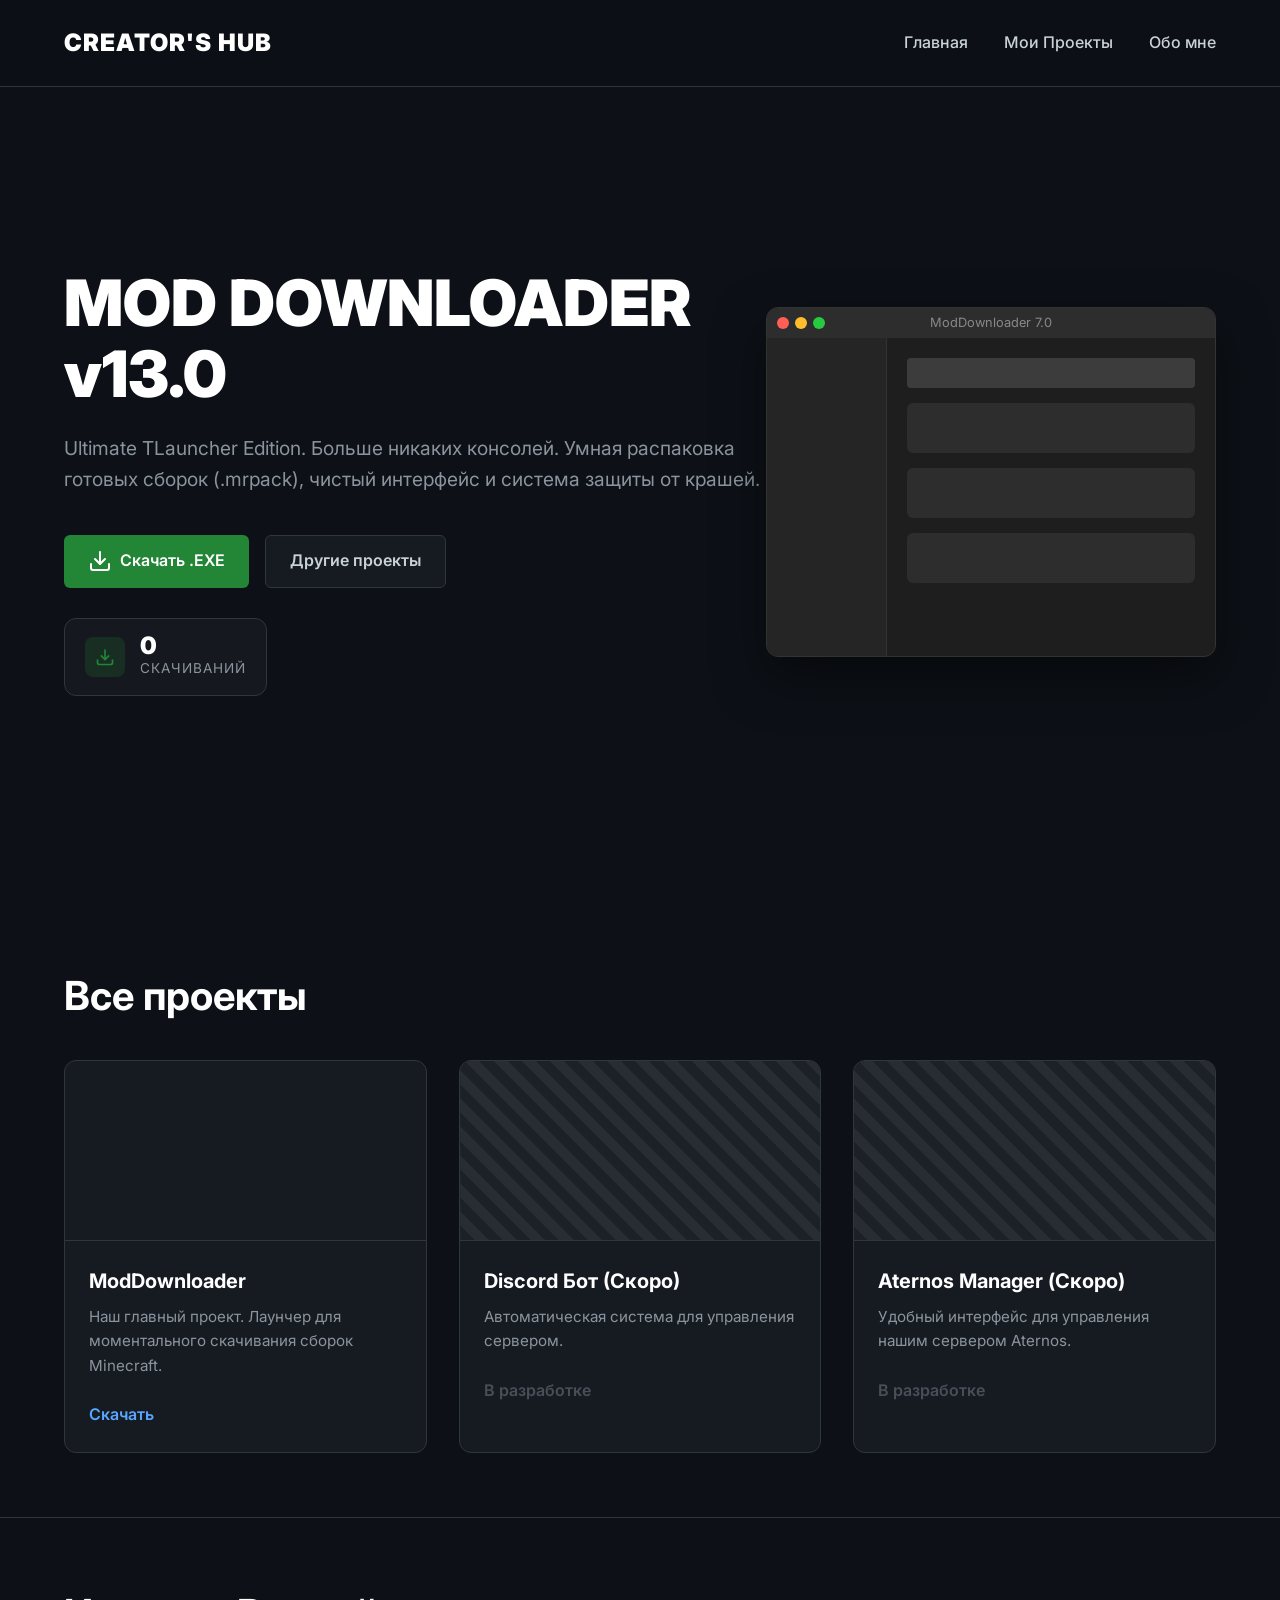
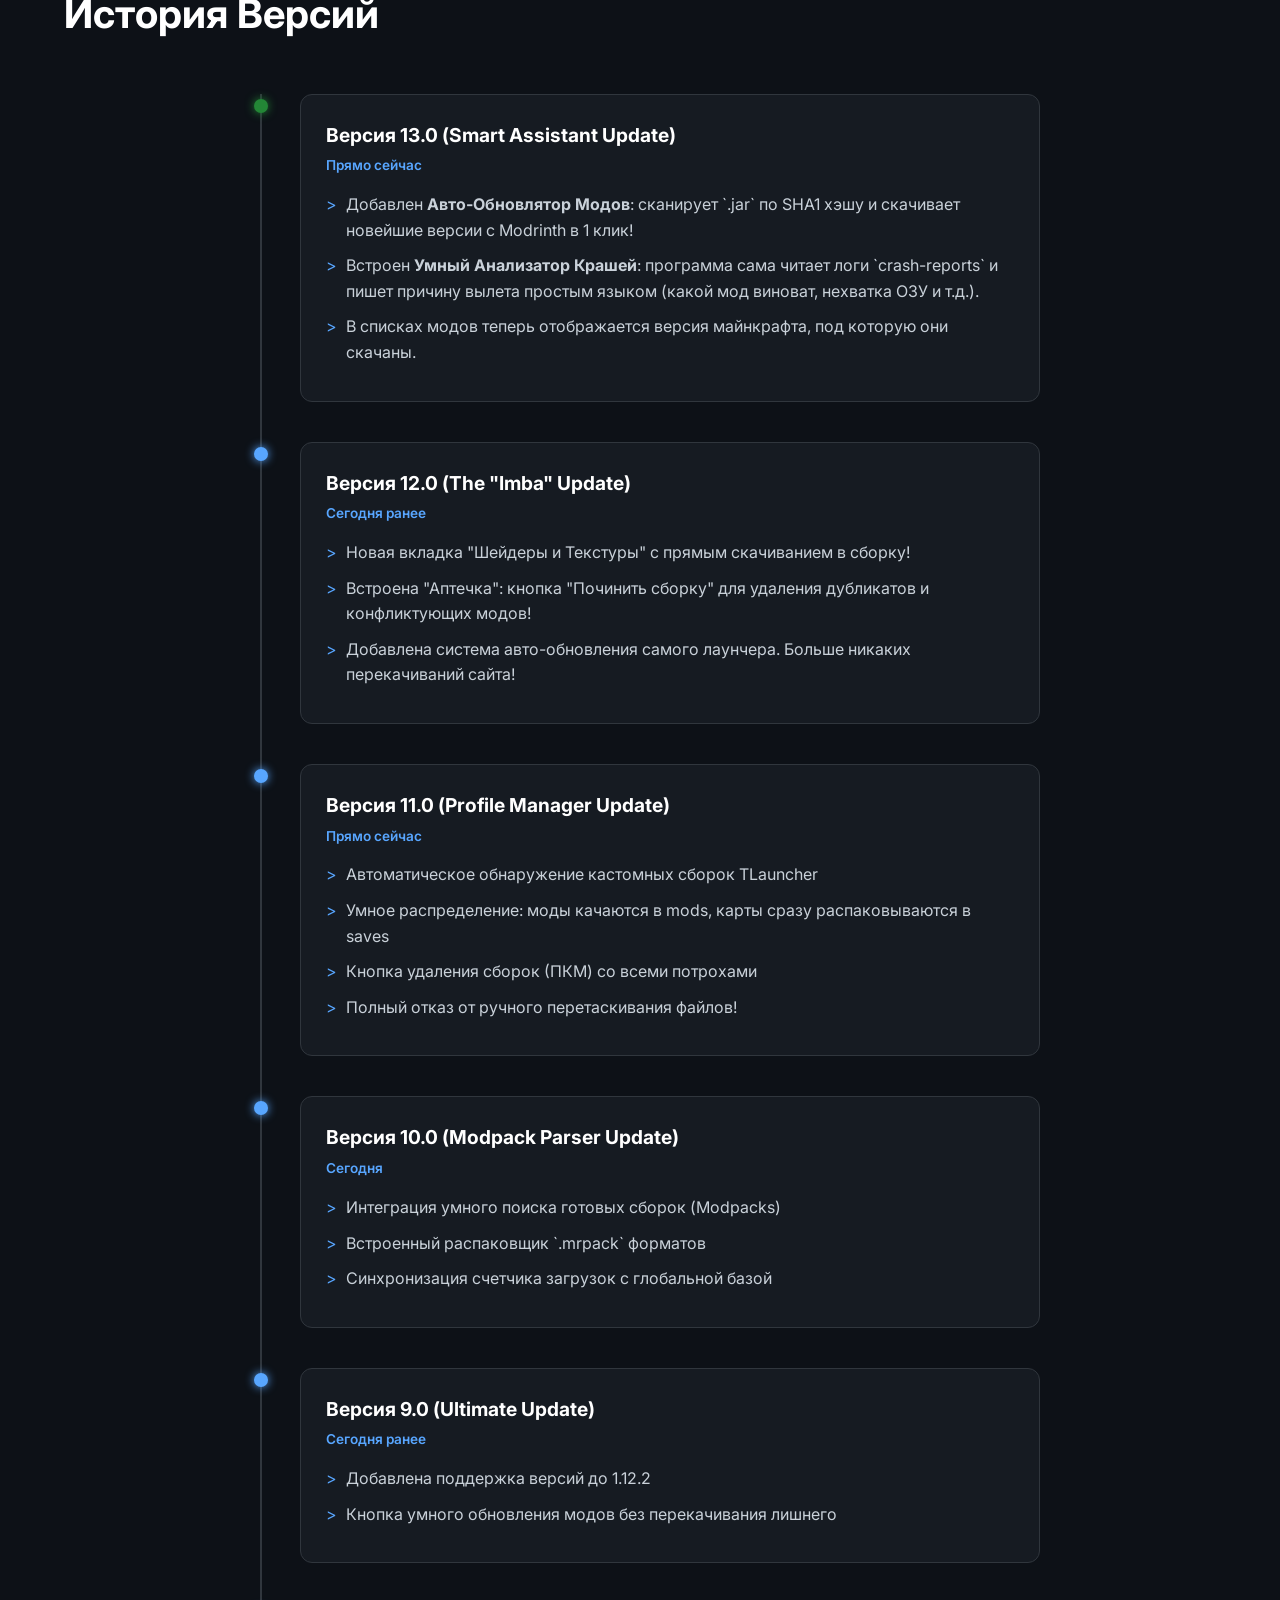
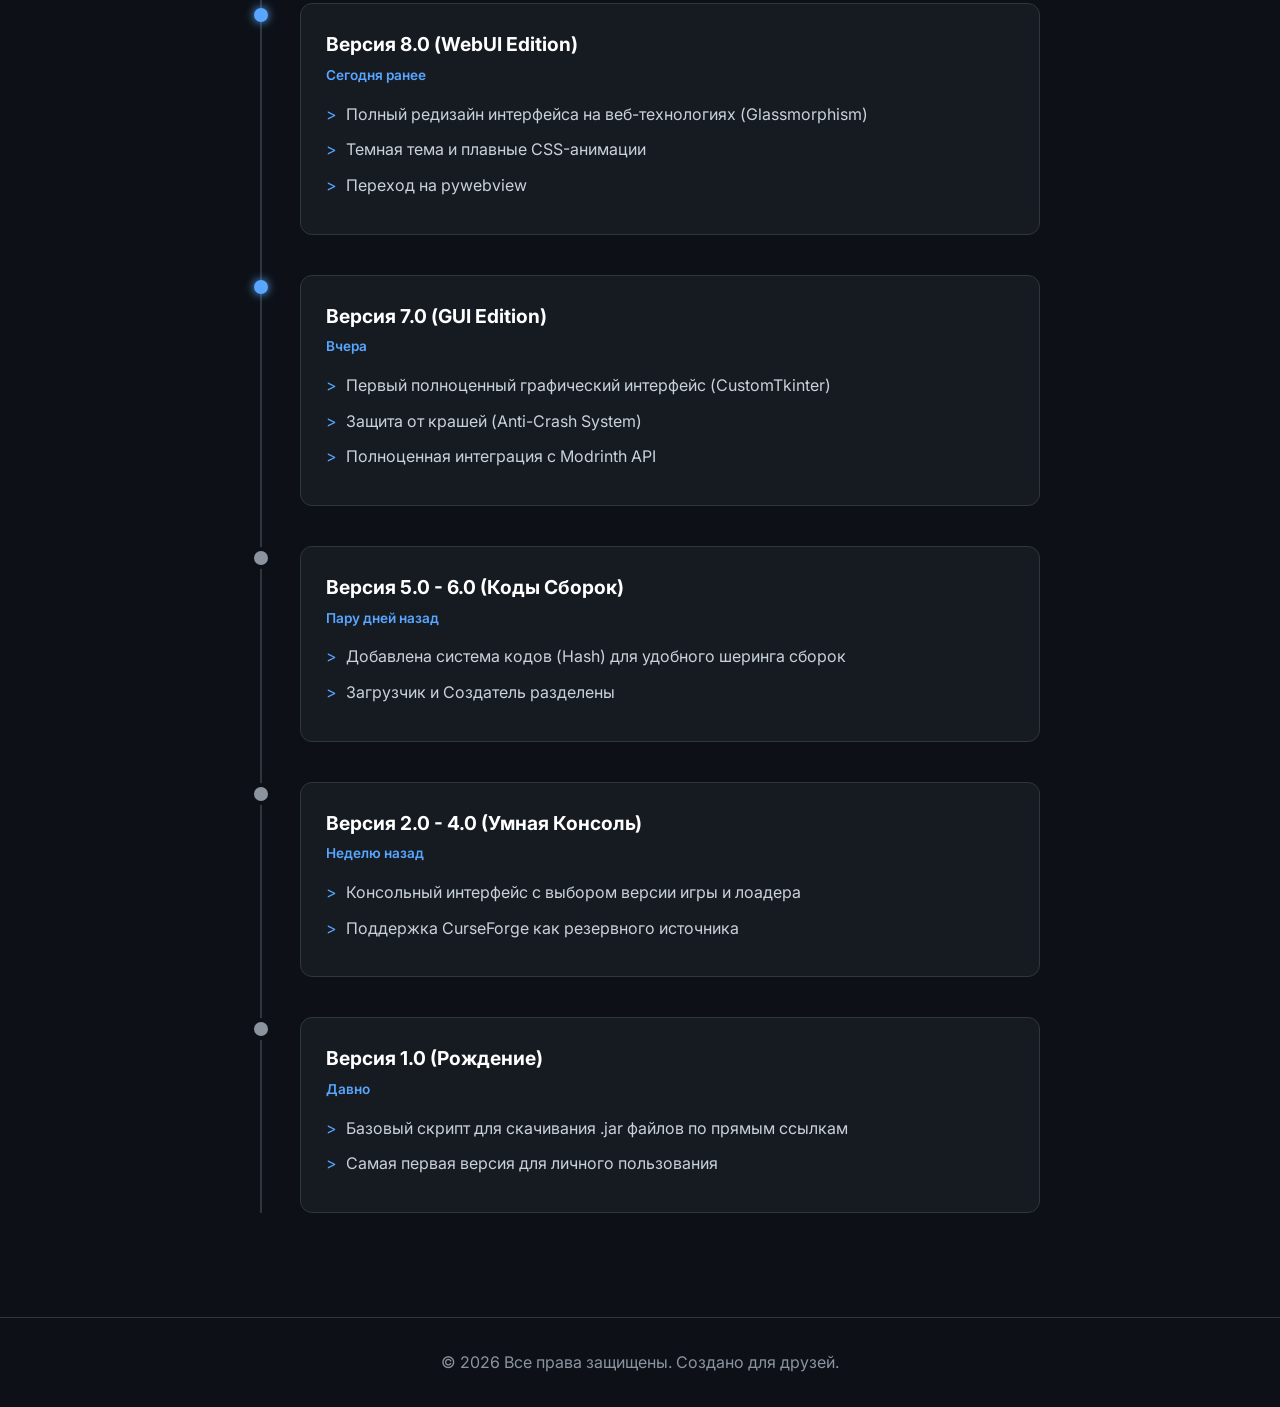
==== index.html @ ec485d28 "Update ModDownloader to v13.0 (Smart Assistant Update)" ====
<!DOCTYPE html>
<html lang="ru">
<head>
    <meta charset="UTF-8">
    <meta name="viewport" content="width=device-width, initial-scale=1.0">
    <title>Мои Проекты | Портфолио</title>
    <link rel="stylesheet" href="style.css">
    <link href="https://fonts.googleapis.com/css2?family=Inter:wght@400;700;900&display=swap" rel="stylesheet">
</head>
<body>
    <div class="background-animation"></div>
    
    <header>
        <div class="logo">CREATOR'S HUB</div>
        <nav>
            <a href="#home">Главная</a>
            <a href="#projects">Мои Проекты</a>
            <a href="#about">Обо мне</a>
        </nav>
    </header>

    <main>
        <section id="home" class="hero">
            <div class="hero-text">
                <h1>MOD DOWNLOADER <span class="version">v13.0</span></h1>
                <p class="subtitle">Ultimate TLauncher Edition. Больше никаких консолей. Умная распаковка готовых сборок (.mrpack), чистый интерфейс и система защиты от крашей.</p>
                
                <div class="hero-actions">
                    <a href="#" class="btn-primary" id="download-btn">
                        <svg width="24" height="24" viewBox="0 0 24 24" fill="none" stroke="currentColor" stroke-width="2" stroke-linecap="round" stroke-linejoin="round"><path d="M21 15v4a2 2 0 0 1-2 2H5a2 2 0 0 1-2-2v-4"></path><polyline points="7 10 12 15 17 10"></polyline><line x1="12" y1="15" x2="12" y2="3"></line></svg>
                        Скачать .EXE
                    </a>
                    <a href="#projects" class="btn-secondary">Другие проекты</a>
                </div>
                
                <div class="download-stats">
                    <div class="stat-icon">
                        <svg width="20" height="20" viewBox="0 0 24 24" fill="none" stroke="currentColor" stroke-width="2"><path d="M21 15v4a2 2 0 0 1-2 2H5a2 2 0 0 1-2-2v-4"></path><polyline points="7 10 12 15 17 10"></polyline><line x1="12" y1="15" x2="12" y2="3"></line></svg>
                    </div>
                    <div class="stat-info">
                        <span class="stat-number" id="dl-counter">0</span>
                        <span class="stat-label">скачиваний</span>
                    </div>
                </div>
            </div>
            <div class="hero-image">
                <div class="app-mockup">
                    <div class="app-header">
                        <span class="dot red"></span>
                        <span class="dot yellow"></span>
                        <span class="dot green"></span>
                        <div class="app-title">ModDownloader 7.0</div>
                    </div>
                    <div class="app-body">
                        <div class="sidebar"></div>
                        <div class="content">
                            <div class="search-bar-mock"></div>
                            <div class="card-mock"></div>
                            <div class="card-mock"></div>
                            <div class="card-mock"></div>
                        </div>
                    </div>
                </div>
            </div>
        </section>

        <section id="projects" class="projects-section">
            <h2>Все проекты</h2>
            <div class="projects-grid">
                
                <div class="project-card">
                    <div class="project-img bg-minecraft"></div>
                    <div class="project-info">
                        <h3>ModDownloader</h3>
                        <p>Наш главный проект. Лаунчер для моментального скачивания сборок Minecraft.</p>
                        <a href="ModDownloader.exe" download class="card-link">Скачать</a>
                    </div>
                </div>

                <div class="project-card">
                    <div class="project-img bg-coming-soon"></div>
                    <div class="project-info">
                        <h3>Discord Бот (Скоро)</h3>
                        <p>Автоматическая система для управления сервером.</p>
                        <a href="#" class="card-link disabled">В разработке</a>
                    </div>
                </div>

                <div class="project-card">
                    <div class="project-img bg-coming-soon"></div>
                    <div class="project-info">
                        <h3>Aternos Manager (Скоро)</h3>
                        <p>Удобный интерфейс для управления нашим сервером Aternos.</p>
                        <a href="#" class="card-link disabled">В разработке</a>
                    </div>
                </div>

            </div>
        </section>
        <section id="changelog" class="changelog-section">
            <h2>История Версий</h2>
            <div class="timeline">
                <div class="timeline-item">
                    <div class="timeline-dot success"></div>
                    <div class="timeline-content">
                        <h3>Версия 13.0 (Smart Assistant Update)</h3>
                        <span class="date">Прямо сейчас</span>
                        <ul>
                            <li>Добавлен <strong>Авто-Обновлятор Модов</strong>: сканирует `.jar` по SHA1 хэшу и скачивает новейшие версии с Modrinth в 1 клик!</li>
                            <li>Встроен <strong>Умный Анализатор Крашей</strong>: программа сама читает логи `crash-reports` и пишет причину вылета простым языком (какой мод виноват, нехватка ОЗУ и т.д.).</li>
                            <li>В списках модов теперь отображается версия майнкрафта, под которую они скачаны.</li>
                        </ul>
                    </div>
                </div>
                <div class="timeline-item">
                    <div class="timeline-dot primary"></div>
                    <div class="timeline-content">
                        <h3>Версия 12.0 (The "Imba" Update)</h3>
                        <span class="date">Сегодня ранее</span>
                        <ul>
                            <li>Новая вкладка "Шейдеры и Текстуры" с прямым скачиванием в сборку!</li>
                            <li>Встроена "Аптечка": кнопка "Починить сборку" для удаления дубликатов и конфликтующих модов!</li>
                            <li>Добавлена система авто-обновления самого лаунчера. Больше никаких перекачиваний сайта!</li>
                        </ul>
                    </div>
                </div>
                <div class="timeline-item">
                    <div class="timeline-dot primary"></div>
                    <div class="timeline-content">
                        <h3>Версия 11.0 (Profile Manager Update)</h3>
                        <span class="date">Прямо сейчас</span>
                        <ul>
                            <li>Автоматическое обнаружение кастомных сборок TLauncher</li>
                            <li>Умное распределение: моды качаются в mods, карты сразу распаковываются в saves</li>
                            <li>Кнопка удаления сборок (ПКМ) со всеми потрохами</li>
                            <li>Полный отказ от ручного перетаскивания файлов!</li>
                        </ul>
                    </div>
                </div>
                <div class="timeline-item">
                    <div class="timeline-dot primary"></div>
                    <div class="timeline-content">
                        <h3>Версия 10.0 (Modpack Parser Update)</h3>
                        <span class="date">Сегодня</span>
                        <ul>
                            <li>Интеграция умного поиска готовых сборок (Modpacks)</li>
                            <li>Встроенный распаковщик `.mrpack` форматов</li>
                            <li>Синхронизация счетчика загрузок с глобальной базой</li>
                        </ul>
                    </div>
                </div>
                <div class="timeline-item">
                    <div class="timeline-dot primary"></div>
                    <div class="timeline-content">
                        <h3>Версия 9.0 (Ultimate Update)</h3>
                        <span class="date">Сегодня ранее</span>
                        <ul>
                            <li>Добавлена поддержка версий до 1.12.2</li>
                            <li>Кнопка умного обновления модов без перекачивания лишнего</li>
                        </ul>
                    </div>
                </div>
                <div class="timeline-item">
                    <div class="timeline-dot primary"></div>
                    <div class="timeline-content">
                        <h3>Версия 8.0 (WebUI Edition)</h3>
                        <span class="date">Сегодня ранее</span>
                        <ul>
                            <li>Полный редизайн интерфейса на веб-технологиях (Glassmorphism)</li>
                            <li>Темная тема и плавные CSS-анимации</li>
                            <li>Переход на pywebview</li>
                        </ul>
                    </div>
                </div>
                <div class="timeline-item">
                    <div class="timeline-dot primary"></div>
                    <div class="timeline-content">
                        <h3>Версия 7.0 (GUI Edition)</h3>
                        <span class="date">Вчера</span>
                        <ul>
                            <li>Первый полноценный графический интерфейс (CustomTkinter)</li>
                            <li>Защита от крашей (Anti-Crash System)</li>
                            <li>Полноценная интеграция с Modrinth API</li>
                        </ul>
                    </div>
                </div>
                <div class="timeline-item">
                    <div class="timeline-dot gray"></div>
                    <div class="timeline-content">
                        <h3>Версия 5.0 - 6.0 (Коды Сборок)</h3>
                        <span class="date">Пару дней назад</span>
                        <ul>
                            <li>Добавлена система кодов (Hash) для удобного шеринга сборок</li>
                            <li>Загрузчик и Создатель разделены</li>
                        </ul>
                    </div>
                </div>
                <div class="timeline-item">
                    <div class="timeline-dot gray"></div>
                    <div class="timeline-content">
                        <h3>Версия 2.0 - 4.0 (Умная Консоль)</h3>
                        <span class="date">Неделю назад</span>
                        <ul>
                            <li>Консольный интерфейс с выбором версии игры и лоадера</li>
                            <li>Поддержка CurseForge как резервного источника</li>
                        </ul>
                    </div>
                </div>
                <div class="timeline-item">
                    <div class="timeline-dot gray"></div>
                    <div class="timeline-content">
                        <h3>Версия 1.0 (Рождение)</h3>
                        <span class="date">Давно</span>
                        <ul>
                            <li>Базовый скрипт для скачивания .jar файлов по прямым ссылкам</li>
                            <li>Самая первая версия для личного пользования</li>
                        </ul>
                    </div>
                </div>
            </div>
        </section>
    </main>

    <footer>
        <p>© 2026 Все права защищены. Создано для друзей.</p>
    </footer>

    <script src="script.js"></script>
</body>
</html>
---- style.css ----
:root {
    --bg-color: #0d1117;
    --text-color: #c9d1d9;
    --accent-color: #58a6ff;
    --accent-hover: #79c0ff;
    --card-bg: #161b22;
    --border-color: #30363d;
    --success: #238636;
    --success-hover: #2ea043;
}

* {
    margin: 0;
    padding: 0;
    box-sizing: border-box;
}

body {
    font-family: 'Inter', sans-serif;
    background-color: var(--bg-color);
    color: var(--text-color);
    line-height: 1.6;
    overflow-x: hidden;
}

header {
    display: flex;
    justify-content: space-between;
    align-items: center;
    padding: 1.5rem 5%;
    background: rgba(13, 17, 23, 0.8);
    backdrop-filter: blur(10px);
    position: fixed;
    width: 100%;
    z-index: 1000;
    border-bottom: 1px solid var(--border-color);
}

.logo {
    font-weight: 900;
    font-size: 1.5rem;
    color: white;
    letter-spacing: 1px;
}

nav a {
    color: var(--text-color);
    text-decoration: none;
    margin-left: 2rem;
    font-weight: 500;
    transition: color 0.2s;
}

nav a:hover {
    color: var(--accent-color);
}

.hero {
    display: flex;
    align-items: center;
    justify-content: space-between;
    min-height: 100vh;
    padding: 6rem 5% 2rem;
}

.hero-content {
    flex: 1;
    max-width: 600px;
}

h1 {
    font-size: 4rem;
    font-weight: 900;
    color: white;
    line-height: 1.1;
    margin-bottom: 1.5rem;
}

.highlight {
    color: var(--success);
}

.subtitle {
    font-size: 1.2rem;
    color: #8b949e;
    margin-bottom: 2.5rem;
}

.hero-actions {
    display: flex;
    gap: 1rem;
}

.btn-primary {
    display: flex;
    align-items: center;
    gap: 0.5rem;
    background-color: var(--success);
    color: white;
    padding: 0.8rem 1.5rem;
    border-radius: 6px;
    text-decoration: none;
    font-weight: 600;
    transition: background 0.2s, transform 0.2s;
}

.btn-primary:hover {
    background-color: var(--success-hover);
    transform: translateY(-2px);
}

.btn-secondary {
    display: inline-block;
    background-color: var(--card-bg);
    color: var(--text-color);
    padding: 0.8rem 1.5rem;
    border-radius: 6px;
    text-decoration: none;
    font-weight: 600;
    border: 1px solid var(--border-color);
    transition: background 0.2s, border-color 0.2s;
}

.btn-secondary:hover {
    background-color: #1f2428;
    border-color: #8b949e;
}

/* App Mockup UI */
.hero-image {
    flex: 1;
    display: flex;
    justify-content: flex-end;
}

.app-mockup {
    width: 450px;
    height: 350px;
    background-color: #1e1e1e;
    border-radius: 12px;
    box-shadow: 0 20px 50px rgba(0,0,0,0.5);
    border: 1px solid #333;
    overflow: hidden;
    display: flex;
    flex-direction: column;
    animation: float 6s ease-in-out infinite;
}

@keyframes float {
    0% { transform: translateY(0px); }
    50% { transform: translateY(-20px); }
    100% { transform: translateY(0px); }
}

.app-header {
    height: 30px;
    background-color: #2d2d2d;
    display: flex;
    align-items: center;
    padding: 0 10px;
    gap: 6px;
    position: relative;
}

.dot {
    width: 12px;
    height: 12px;
    border-radius: 50%;
}

.dot.red { background-color: #ff5f56; }
.dot.yellow { background-color: #ffbd2e; }
.dot.green { background-color: #27c93f; }

.app-title {
    position: absolute;
    width: 100%;
    text-align: center;
    font-size: 0.8rem;
    color: #888;
    left: 0;
    pointer-events: none;
}

.app-body {
    display: flex;
    flex: 1;
}

.sidebar {
    width: 120px;
    background-color: #252526;
    border-right: 1px solid #333;
}

.content {
    flex: 1;
    padding: 20px;
    display: flex;
    flex-direction: column;
    gap: 15px;
}

.search-bar-mock {
    height: 30px;
    background-color: #3c3c3c;
    border-radius: 4px;
}

.card-mock {
    height: 50px;
    background-color: #2d2d2d;
    border-radius: 6px;
}

/* Projects Section */
.projects-section {
    padding: 4rem 5%;
    background-color: var(--bg-color);
}

.projects-section h2 {
    font-size: 2.5rem;
    color: white;
    margin-bottom: 2rem;
}

.projects-grid {
    display: grid;
    grid-template-columns: repeat(auto-fit, minmax(300px, 1fr));
    gap: 2rem;
}

.project-card {
    background-color: var(--card-bg);
    border: 1px solid var(--border-color);
    border-radius: 12px;
    overflow: hidden;
    transition: transform 0.2s, box-shadow 0.2s;
}

.project-card:hover {
    transform: translateY(-5px);
    box-shadow: 0 10px 20px rgba(0,0,0,0.3);
}

.project-img {
    height: 180px;
    background-size: cover;
    background-position: center;
    border-bottom: 1px solid var(--border-color);
}

.bg-minecraft {
    background-image: url('https://images.unsplash.com/photo-1607513746994-51f730a44832?q=80&w=600&auto=format&fit=crop');
}

.bg-coming-soon {
    background-color: #1c2128;
    background-image: repeating-linear-gradient(45deg, transparent, transparent 10px, rgba(255,255,255,0.05) 10px, rgba(255,255,255,0.05) 20px);
}

.project-info {
    padding: 1.5rem;
}

.project-info h3 {
    color: white;
    font-size: 1.25rem;
    margin-bottom: 0.5rem;
}

.project-info p {
    color: #8b949e;
    font-size: 0.95rem;
    margin-bottom: 1.5rem;
}

.card-link {
    display: inline-block;
    color: var(--accent-color);
    text-decoration: none;
    font-weight: 600;
}

.card-link.disabled {
    color: #484f58;
    pointer-events: none;
}

footer {
    text-align: center;
    padding: 2rem;
    color: #8b949e;
    border-top: 1px solid var(--border-color);
}

/* Download Stats */
.download-stats {
    display: flex;
    align-items: center;
    gap: 15px;
    margin-top: 30px;
    background: rgba(255, 255, 255, 0.03);
    padding: 15px 20px;
    border-radius: 12px;
    border: 1px solid var(--border-color);
    display: inline-flex;
}

.stat-icon {
    background: rgba(35, 134, 54, 0.2);
    color: var(--success);
    padding: 10px;
    border-radius: 8px;
    display: flex;
}

.stat-info {
    display: flex;
    flex-direction: column;
}

.stat-number {
    font-size: 1.5rem;
    font-weight: 900;
    line-height: 1;
    color: white;
}

.stat-label {
    font-size: 0.85rem;
    color: #8b949e;
    text-transform: uppercase;
    letter-spacing: 1px;
}

/* Changelog Timeline */
.changelog-section {
    padding: 4rem 5%;
    background-color: #0d1117;
    border-top: 1px solid var(--border-color);
}

.changelog-section h2 {
    font-size: 2.5rem;
    color: white;
    margin-bottom: 3rem;
}

.timeline {
    position: relative;
    max-width: 800px;
    margin: 0 auto;
}

.timeline::before {
    content: "";
    position: absolute;
    top: 0;
    left: 20px;
    height: 100%;
    width: 2px;
    background: var(--border-color);
}

.timeline-item {
    position: relative;
    padding-left: 60px;
    margin-bottom: 40px;
}

.timeline-dot {
    position: absolute;
    left: 14px;
    top: 5px;
    width: 14px;
    height: 14px;
    border-radius: 50%;
    background: var(--border-color);
    box-shadow: 0 0 0 4px #0d1117;
}

.timeline-dot.success { background: var(--success); box-shadow: 0 0 10px var(--success); }
.timeline-dot.primary { background: var(--accent-color); box-shadow: 0 0 10px var(--accent-color); }
.timeline-dot.gray { background: #8b949e; }

.timeline-content {
    background: var(--card-bg);
    border: 1px solid var(--border-color);
    border-radius: 12px;
    padding: 25px;
}

.timeline-content h3 {
    color: white;
    margin-bottom: 5px;
    font-size: 1.2rem;
}

.date {
    display: block;
    color: var(--accent-color);
    font-size: 0.85rem;
    font-weight: 600;
    margin-bottom: 15px;
}

.timeline-content ul {
    list-style-type: none;
}

.timeline-content li {
    color: #c9d1d9;
    margin-bottom: 10px;
    position: relative;
    padding-left: 20px;
}

.timeline-content li::before {
    content: ">";
    position: absolute;
    left: 0;
    color: var(--accent-color);
}
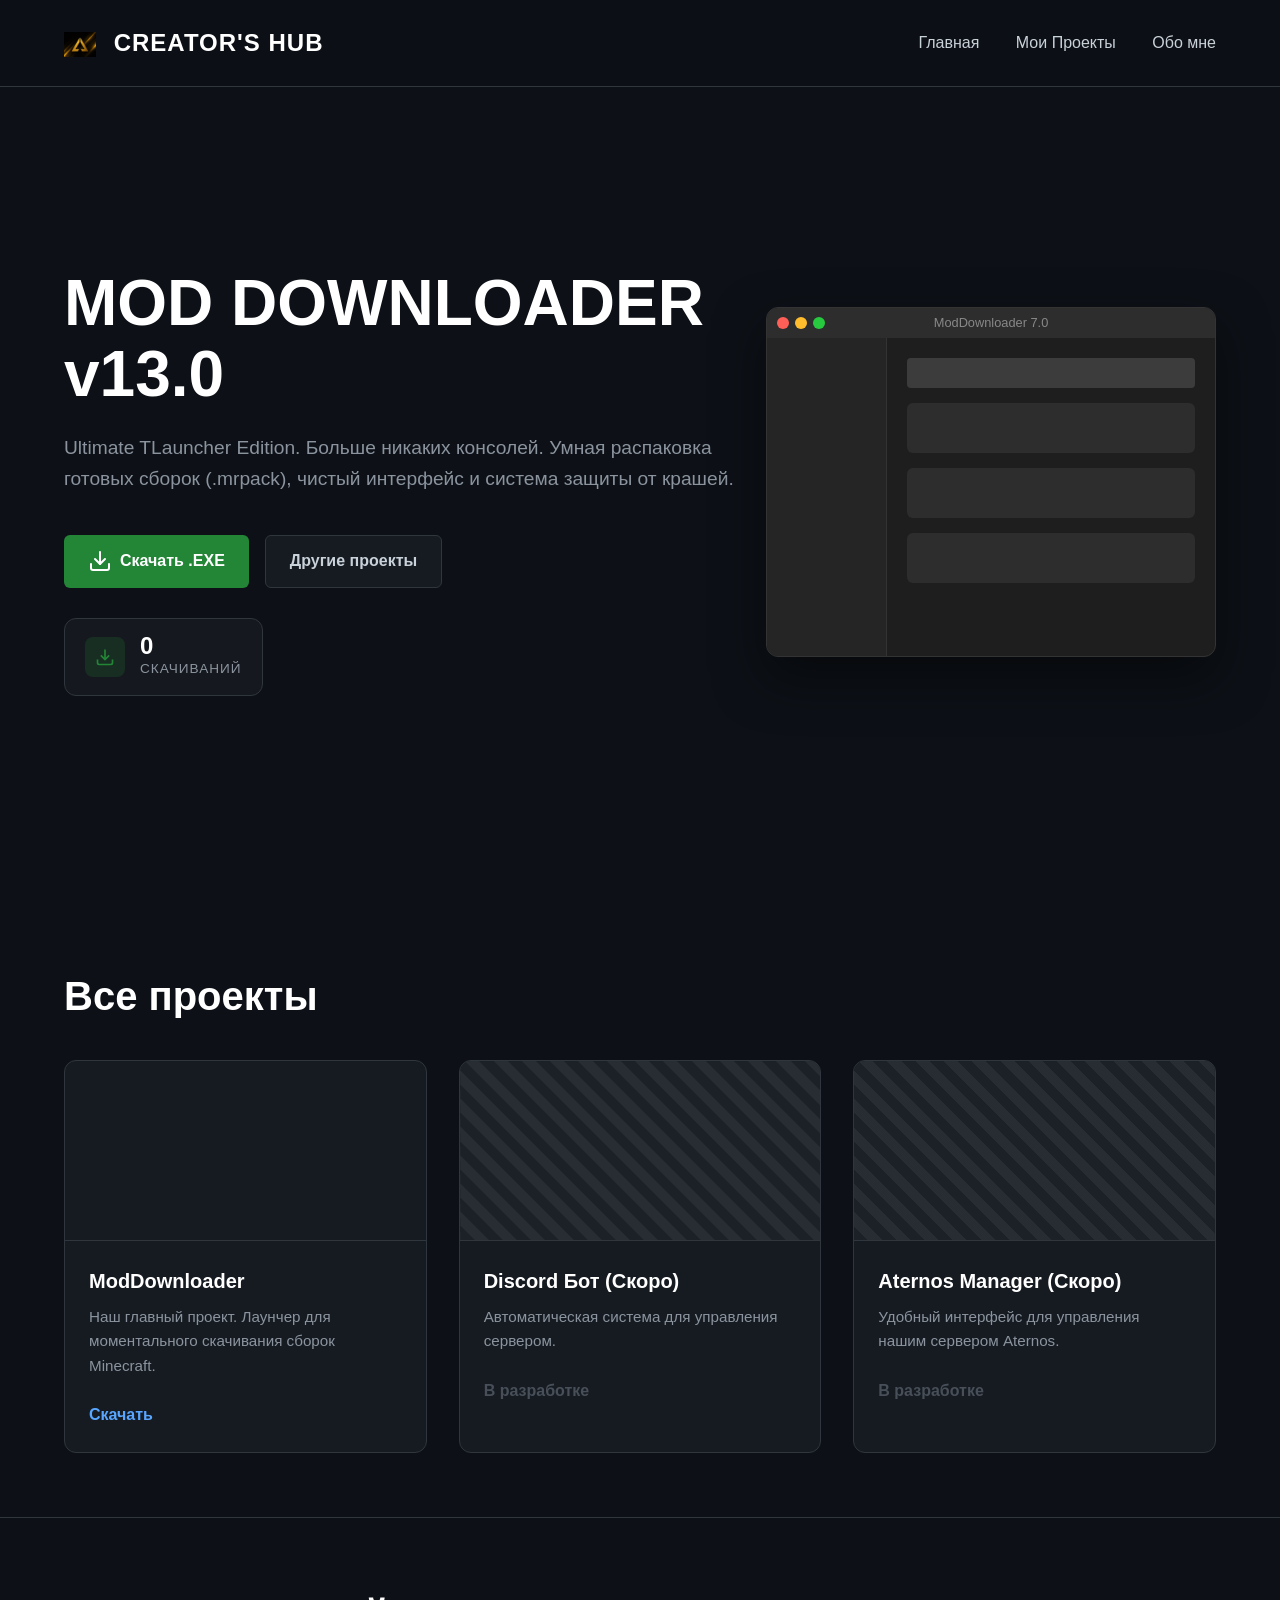
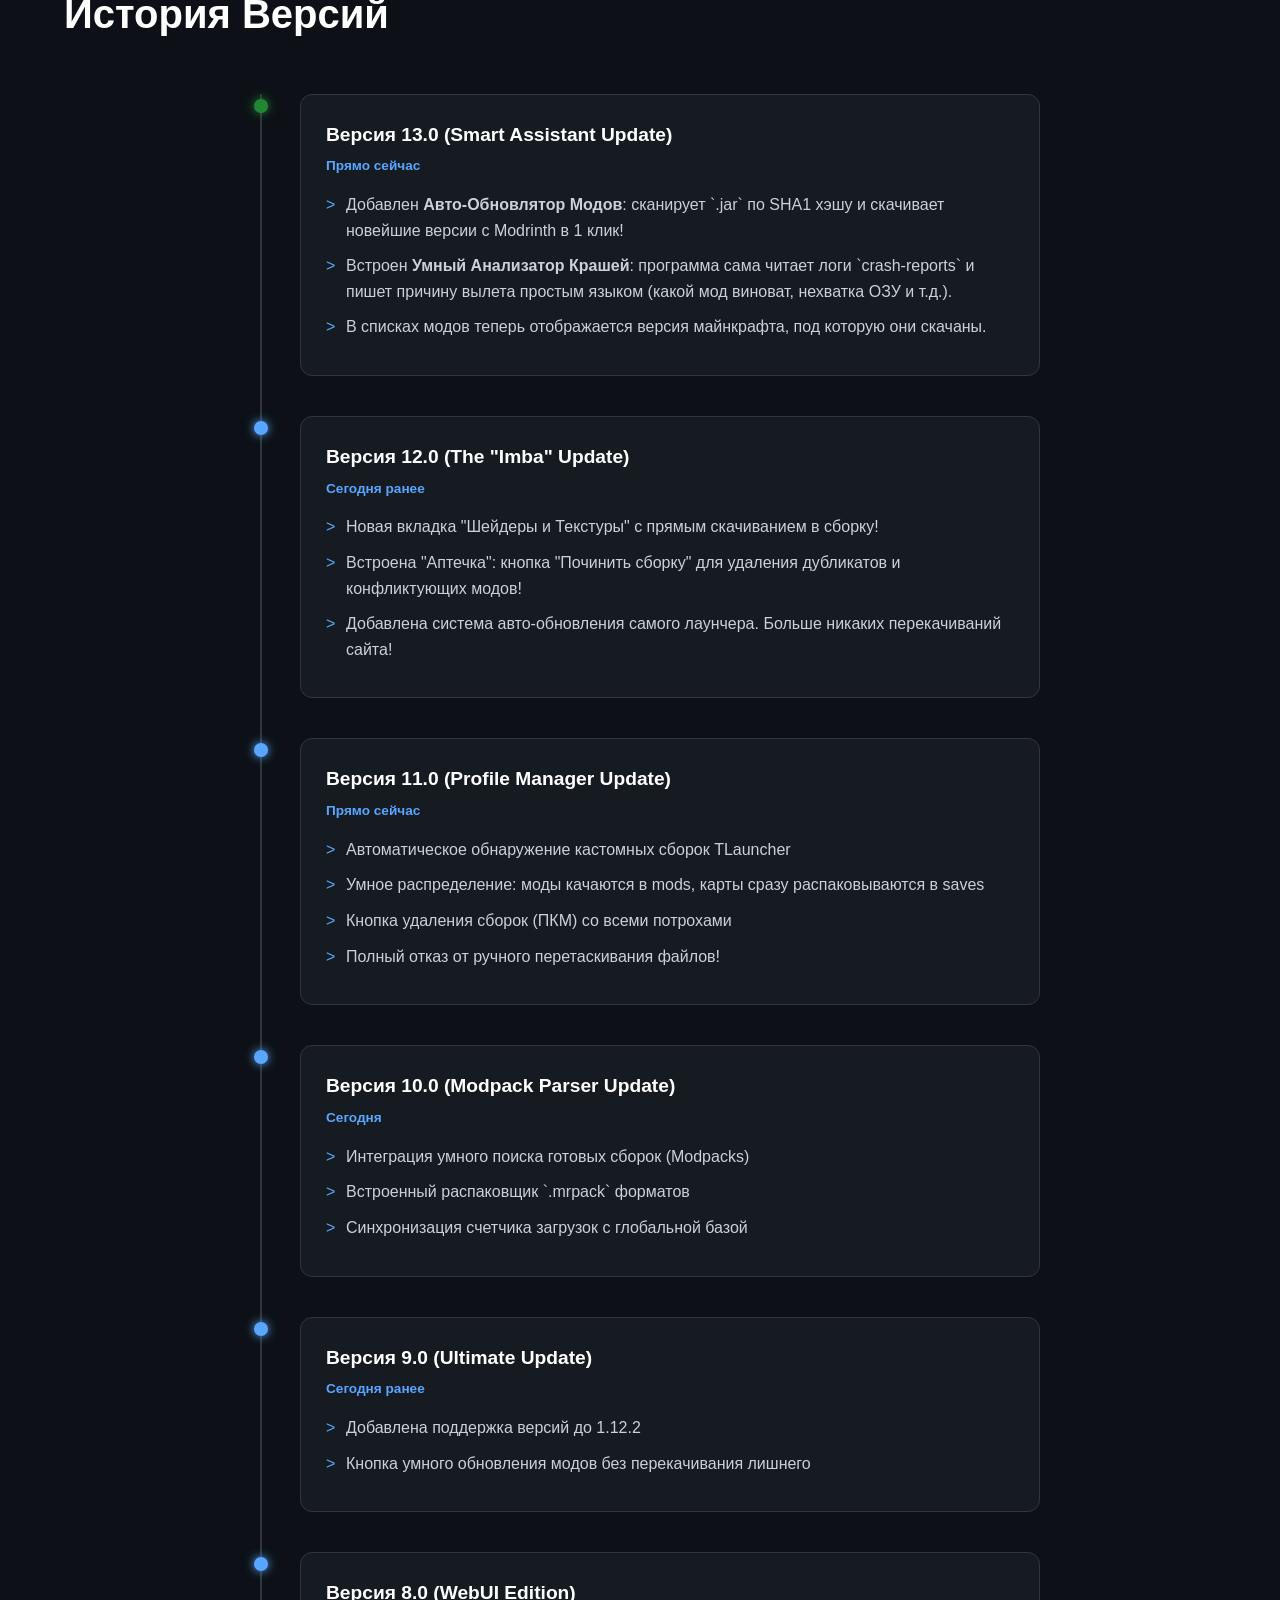
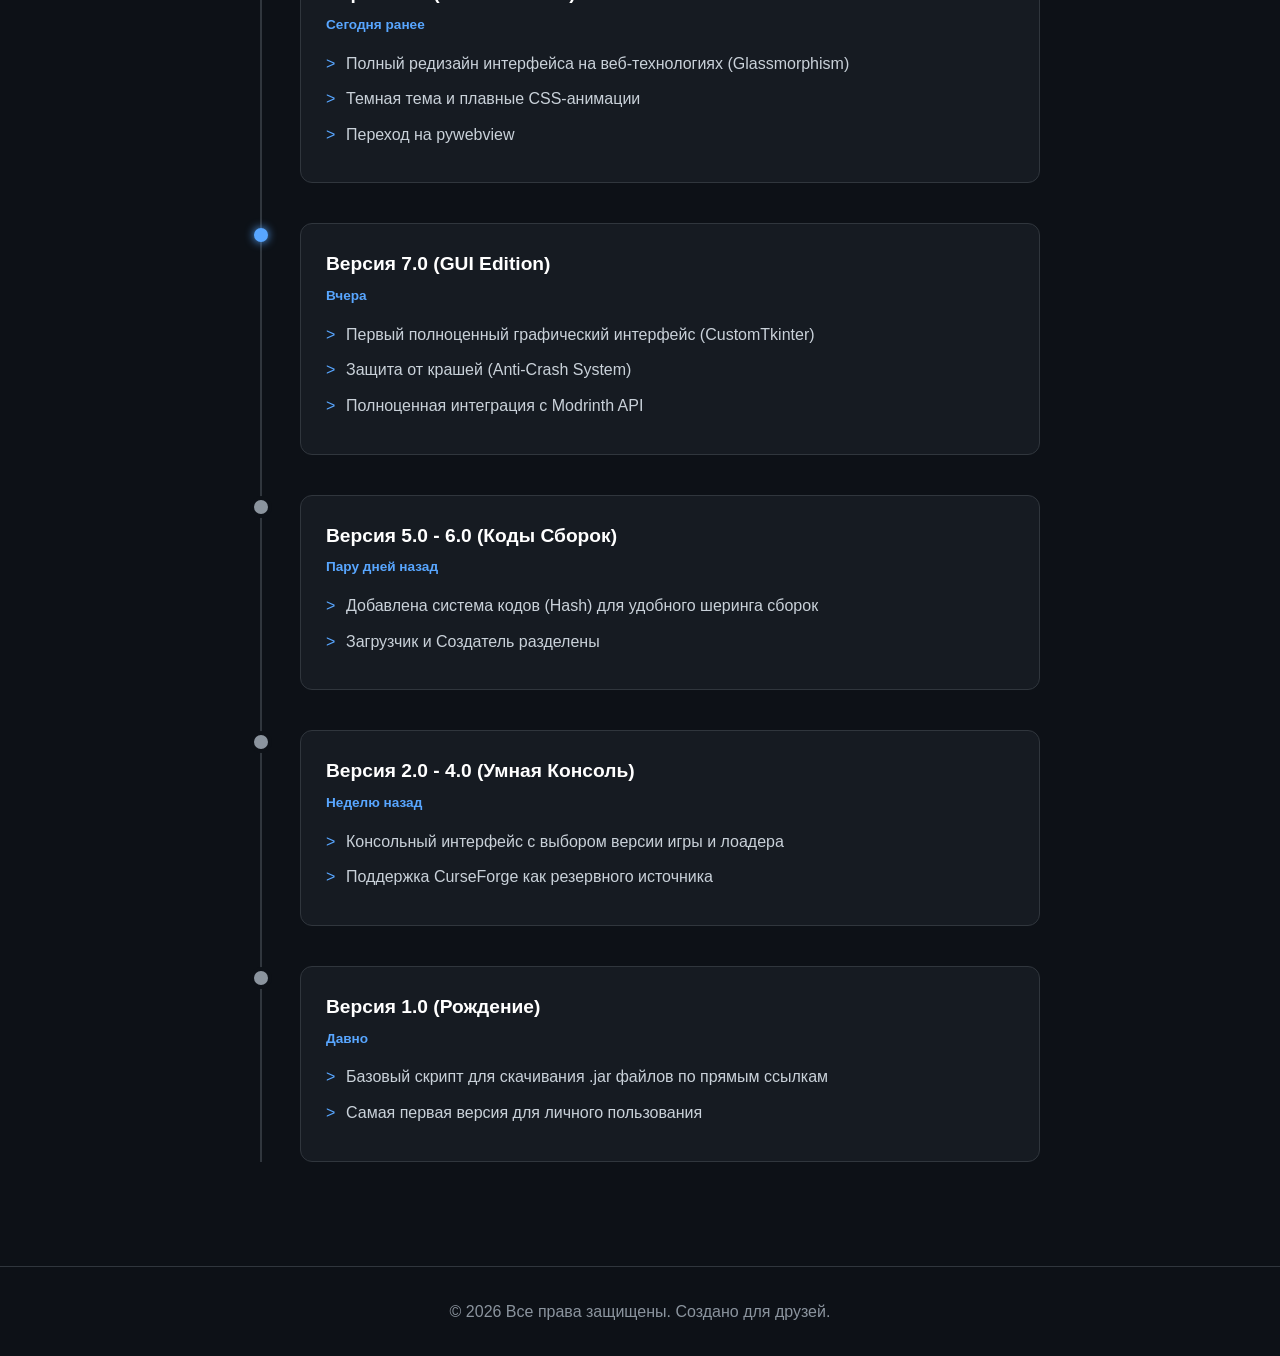
==== commit e82d2e2d: "Update application and website icon to golden studio triangle" ====
--- a/index.html
+++ b/index.html
@@ -5,13 +5,16 @@
     <meta name="viewport" content="width=device-width, initial-scale=1.0">
     <title>Мои Проекты | Портфолио</title>
     <link rel="stylesheet" href="style.css">
-    <link href="https://fonts.googleapis.com/css2?family=Inter:wght@400;700;900&display=swap" rel="stylesheet">
+    <link rel="icon" type="image/png" href="icon.png">
 </head>
 <body>
     <div class="background-animation"></div>
     
     <header>
-        <div class="logo">CREATOR'S HUB</div>
+        <div class="logo">
+            <img src="icon.png" style="width: 32px; height: 32px; object-fit: contain; vertical-align: middle; margin-right: 10px; border-radius: 4px;">
+            CREATOR'S HUB
+        </div>
         <nav>
             <a href="#home">Главная</a>
             <a href="#projects">Мои Проекты</a>
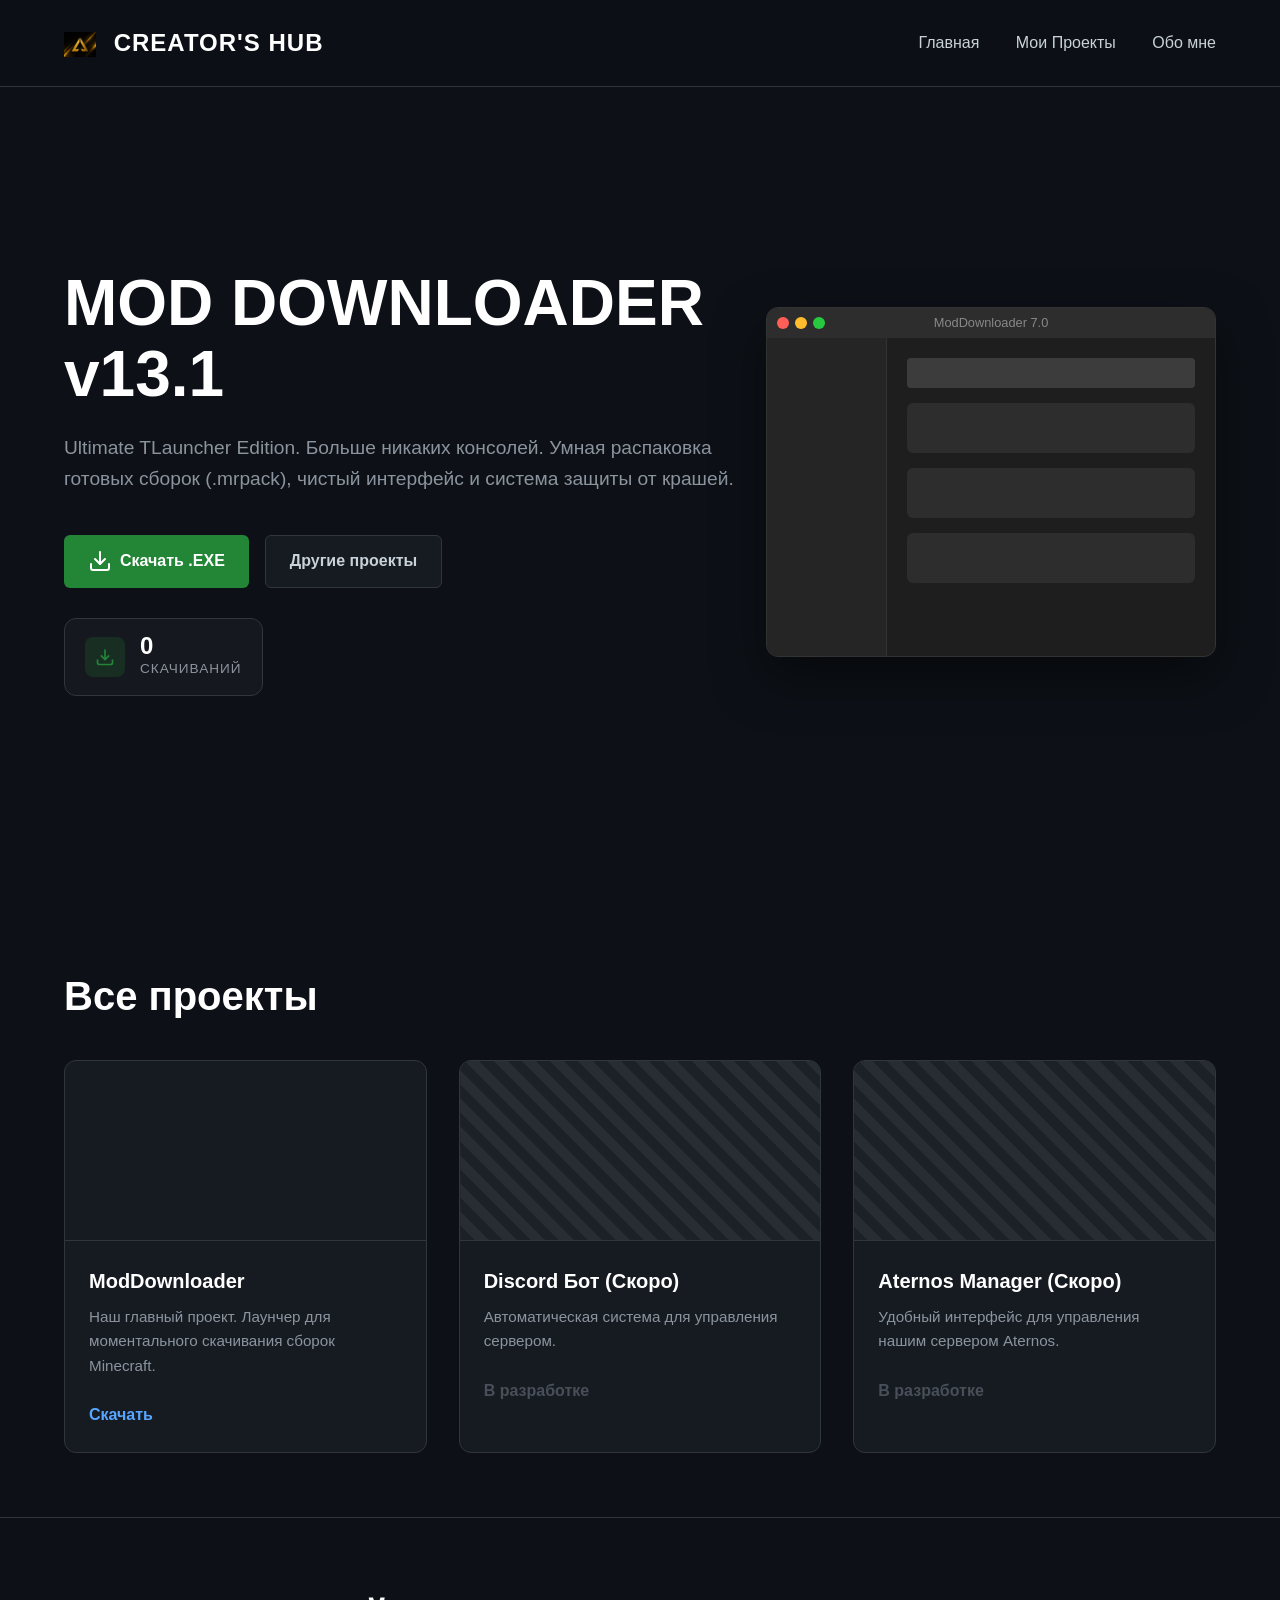
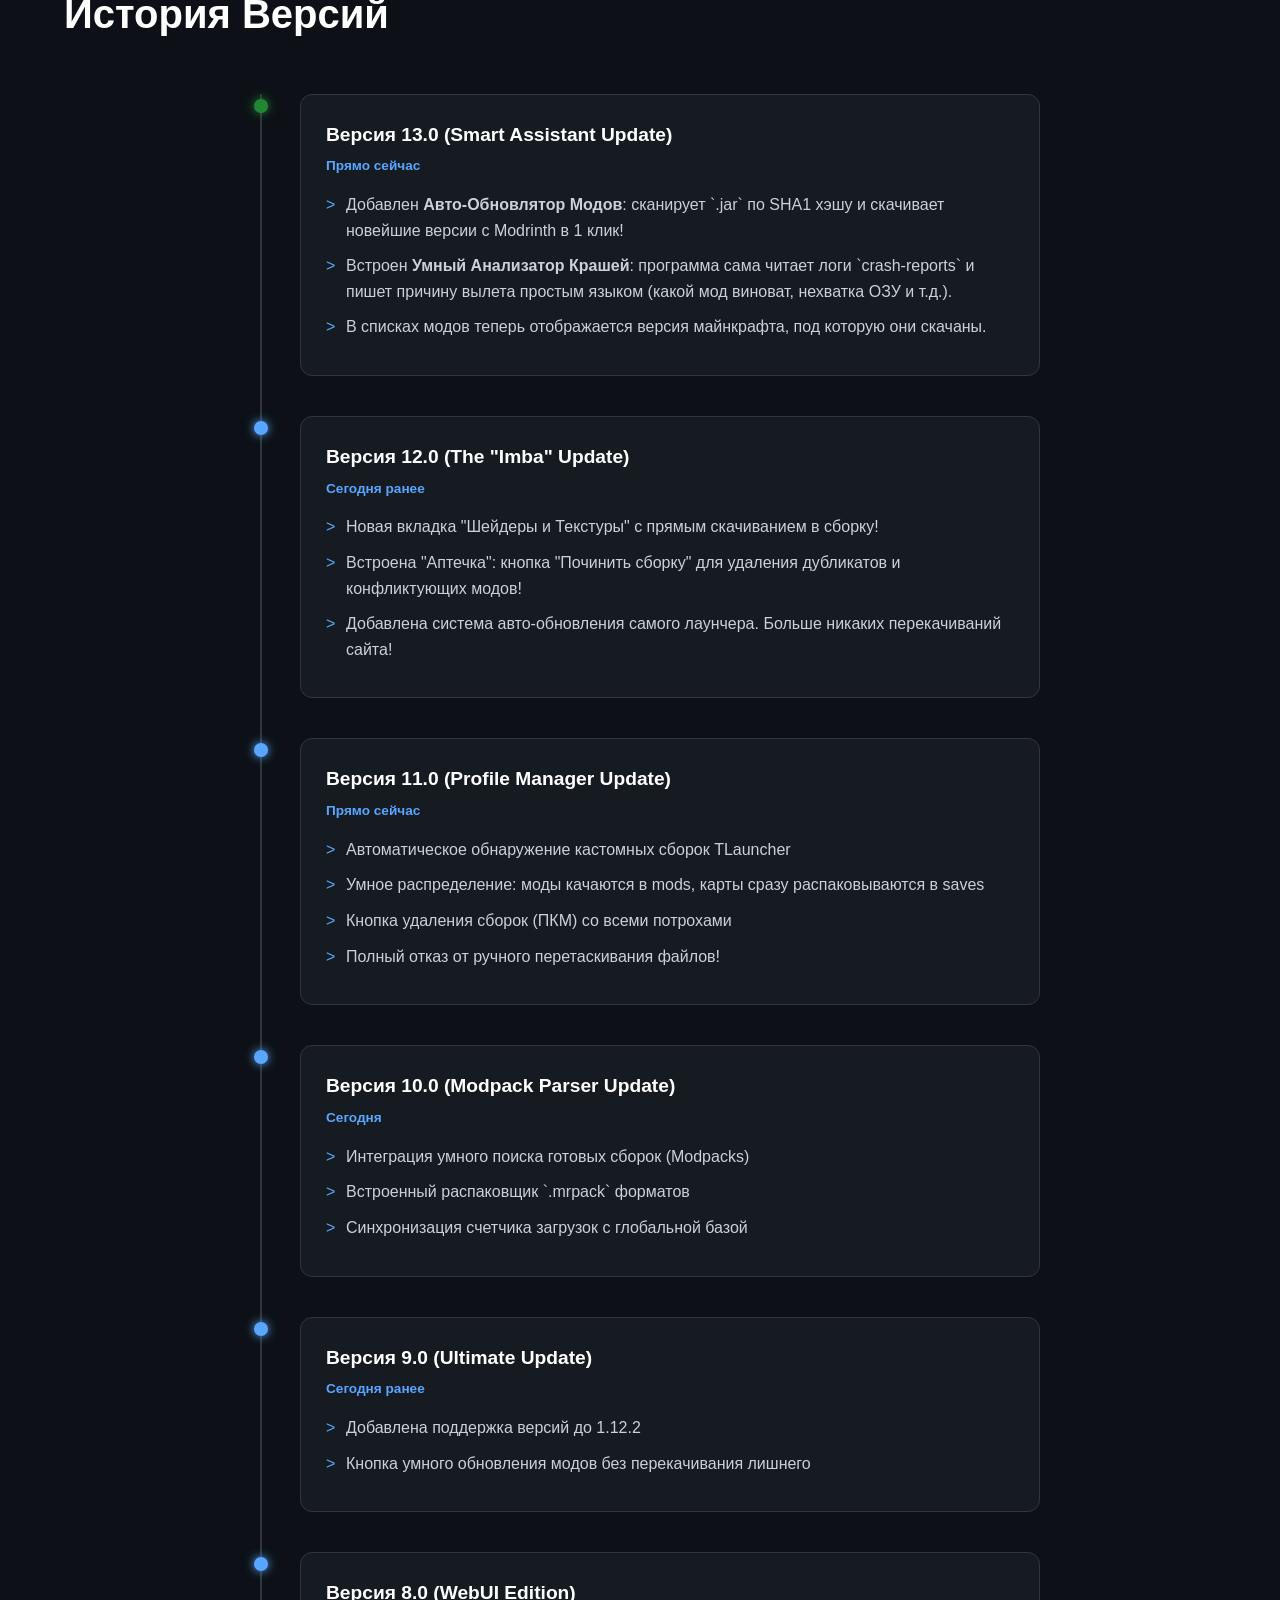
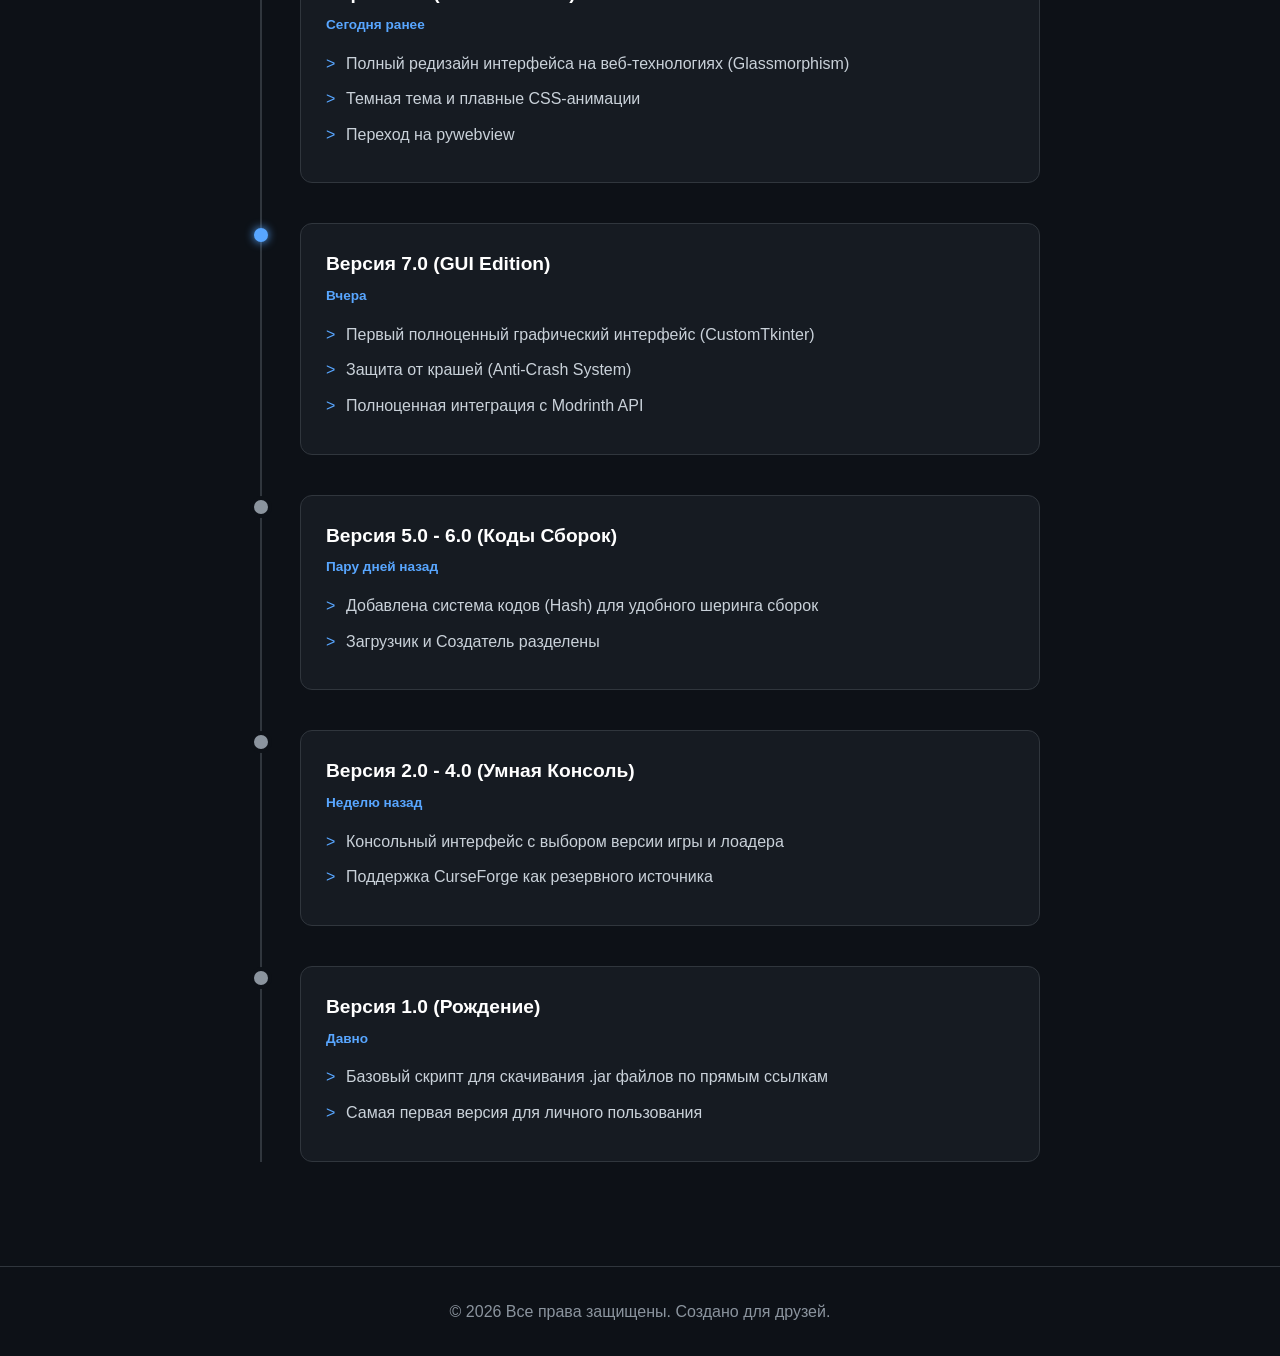
==== commit 6b9fd9a1: "Bump version to 13.1 and switch to robust PowerShell shortcut creator" ====
--- a/index.html
+++ b/index.html
@@ -25,7 +25,7 @@
     <main>
         <section id="home" class="hero">
             <div class="hero-text">
-                <h1>MOD DOWNLOADER <span class="version">v13.0</span></h1>
+                <h1>MOD DOWNLOADER <span class="version">v13.1</span></h1>
                 <p class="subtitle">Ultimate TLauncher Edition. Больше никаких консолей. Умная распаковка готовых сборок (.mrpack), чистый интерфейс и система защиты от крашей.</p>
                 
                 <div class="hero-actions">
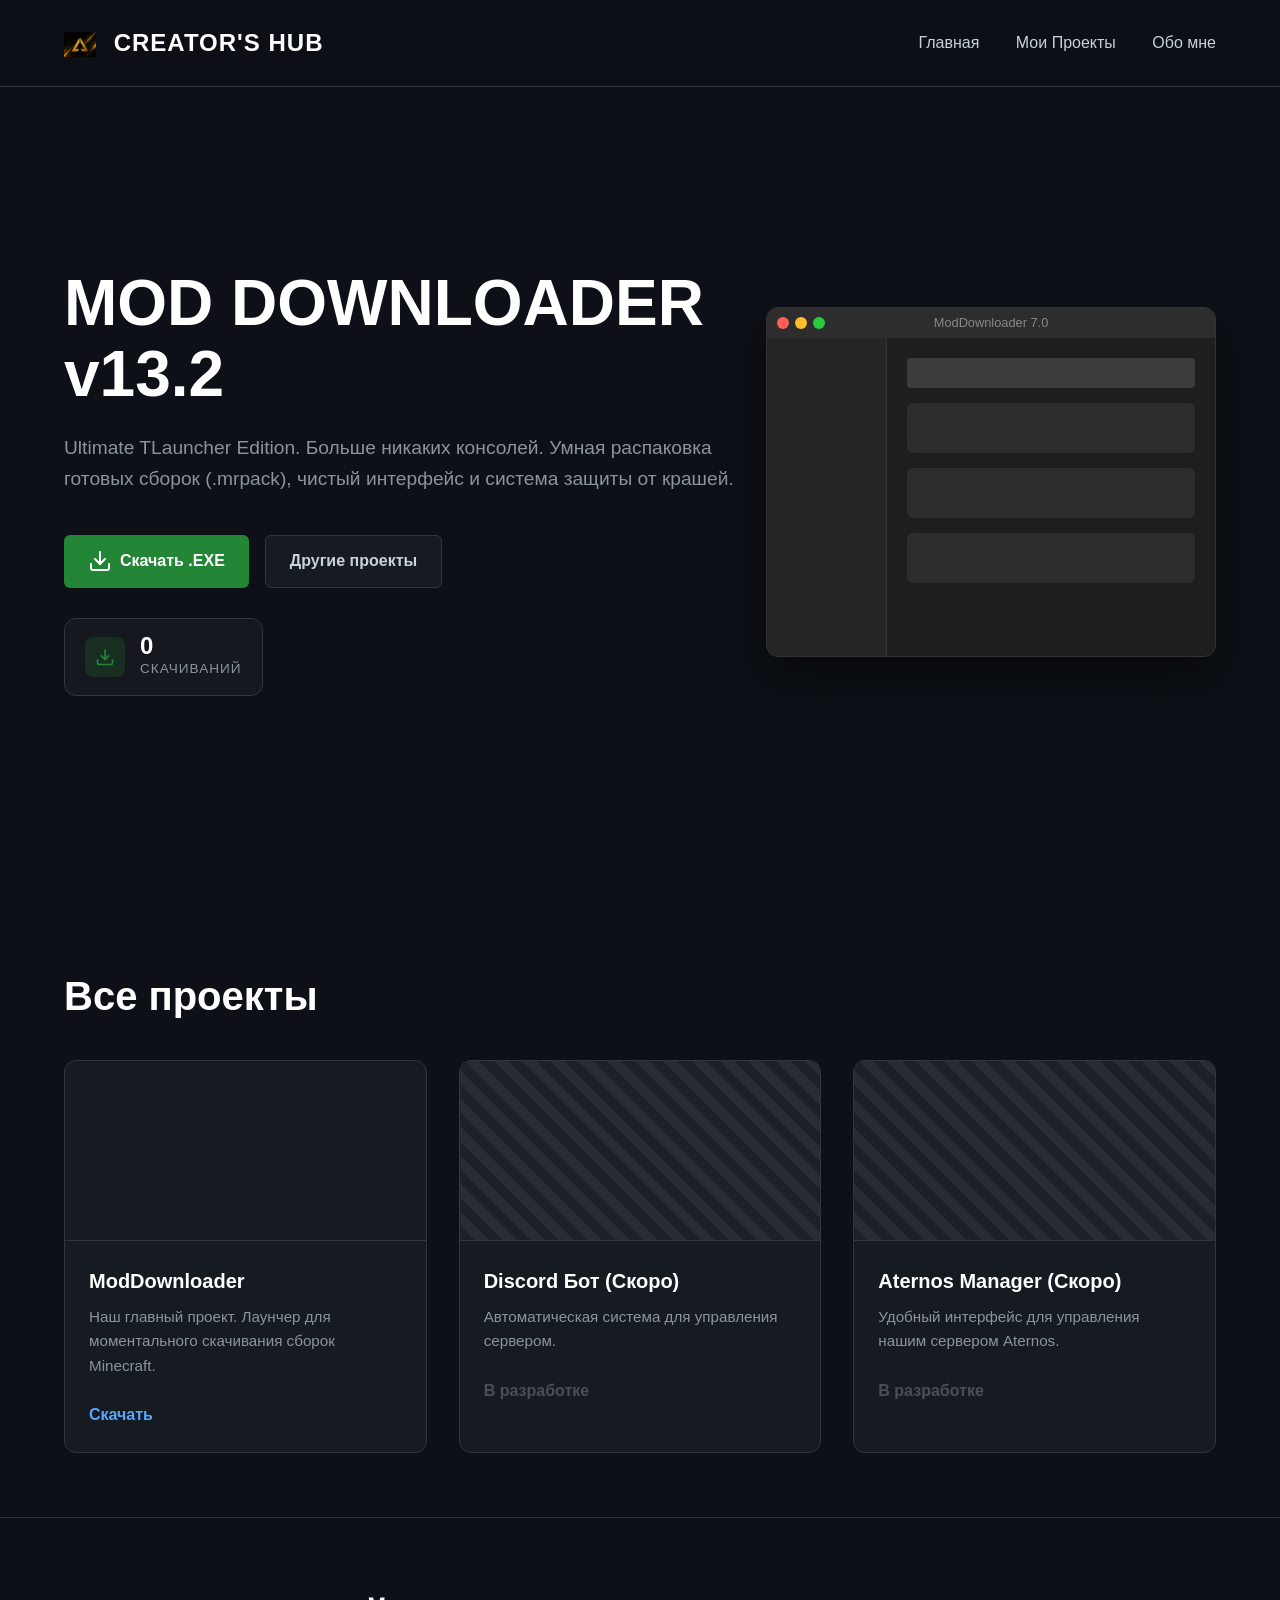
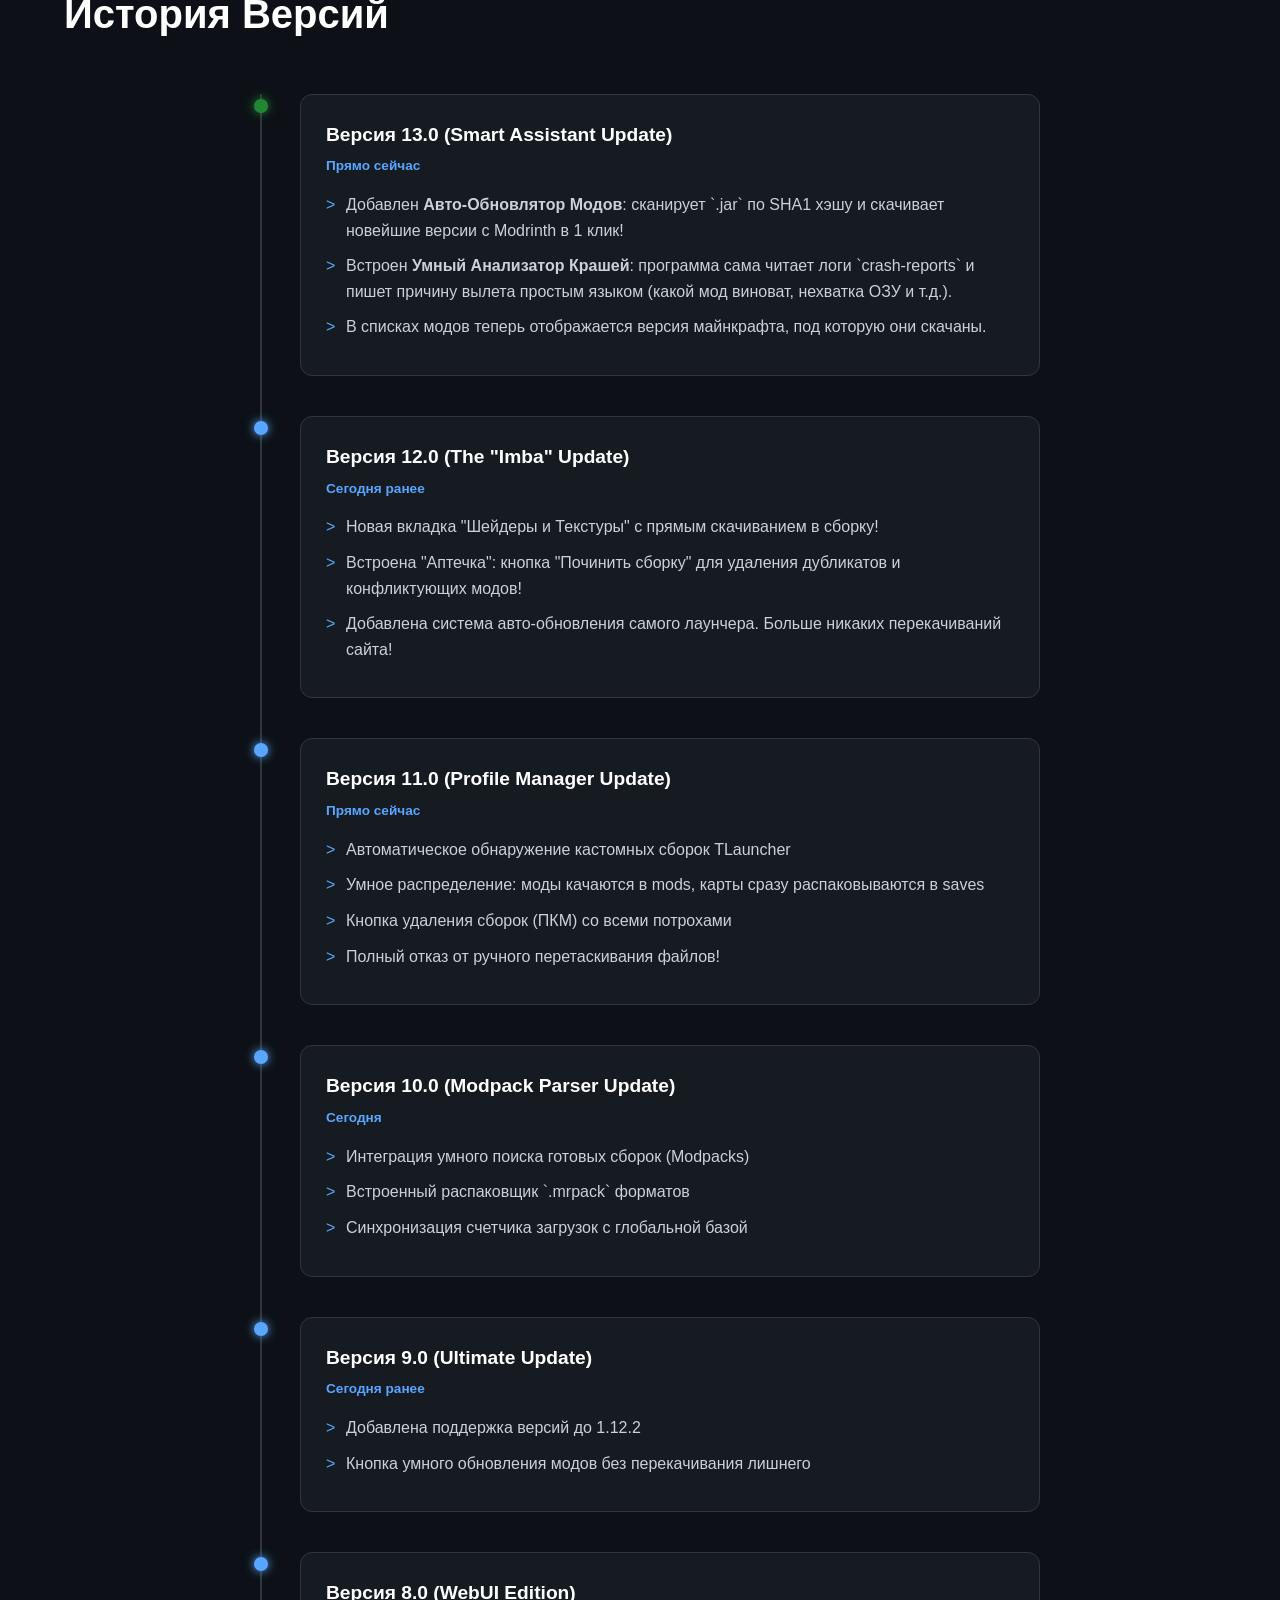
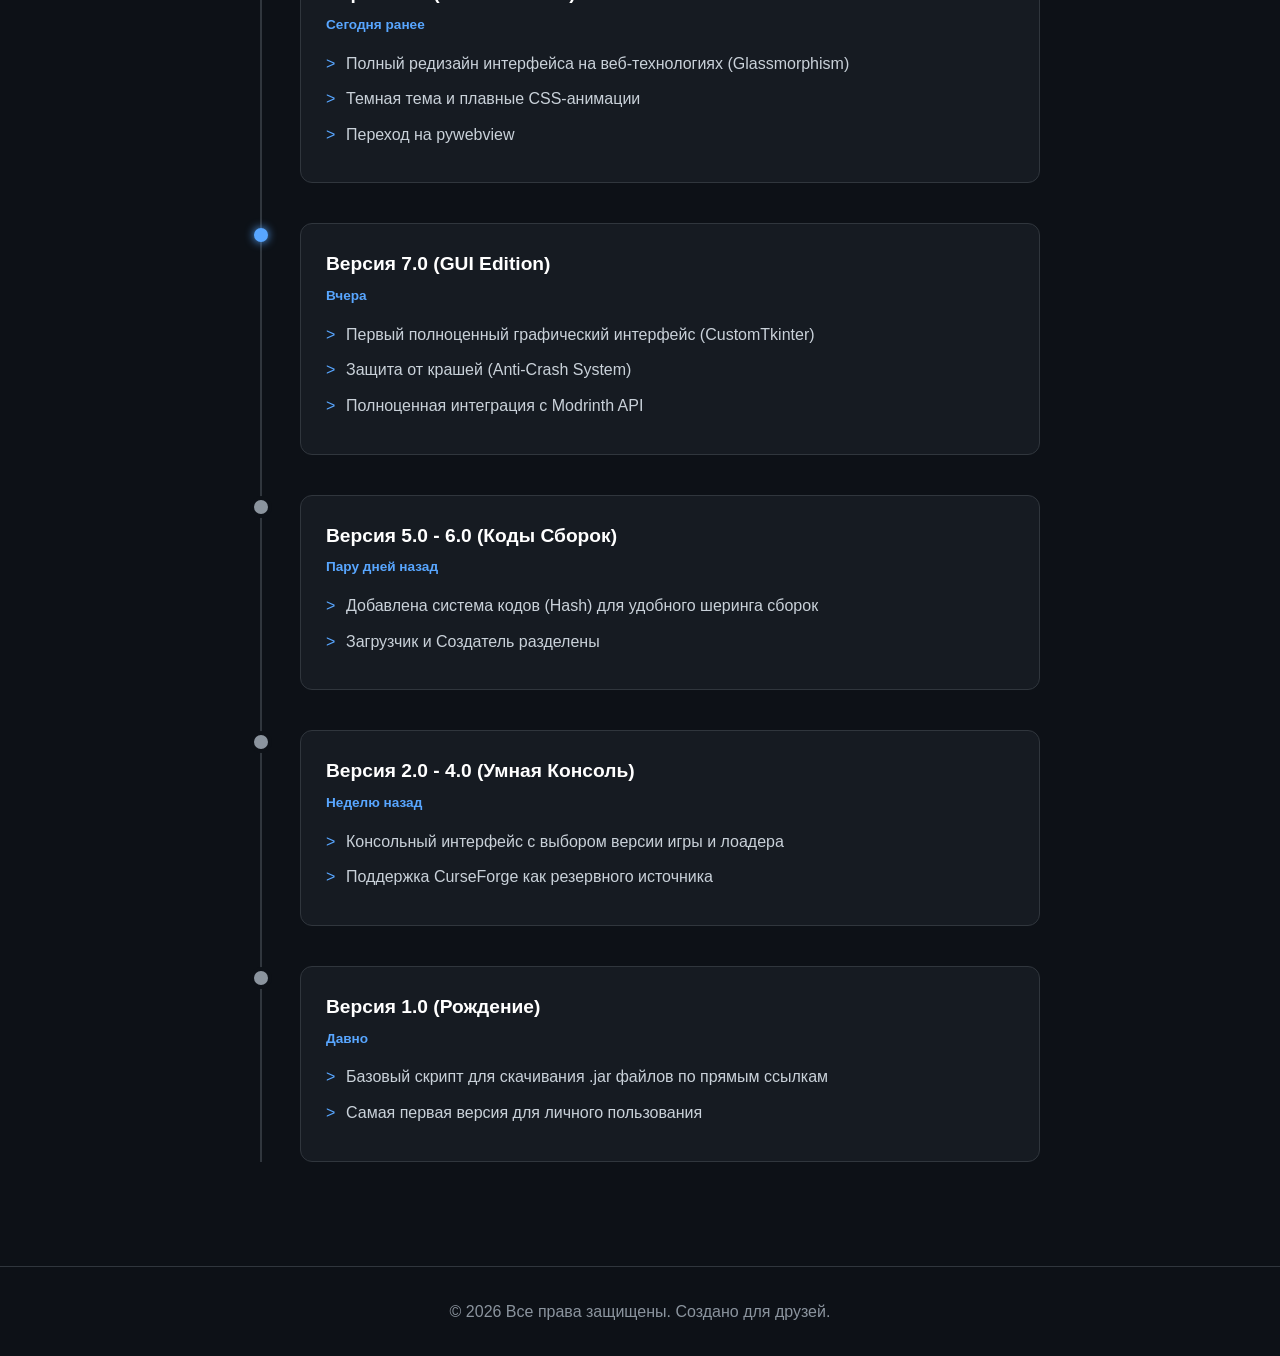
==== commit 0bff10d9: "Bump version to 13.2" ====
--- a/index.html
+++ b/index.html
@@ -25,7 +25,7 @@
     <main>
         <section id="home" class="hero">
             <div class="hero-text">
-                <h1>MOD DOWNLOADER <span class="version">v13.1</span></h1>
+                <h1>MOD DOWNLOADER <span class="version">v13.2</span></h1>
                 <p class="subtitle">Ultimate TLauncher Edition. Больше никаких консолей. Умная распаковка готовых сборок (.mrpack), чистый интерфейс и система защиты от крашей.</p>
                 
                 <div class="hero-actions">
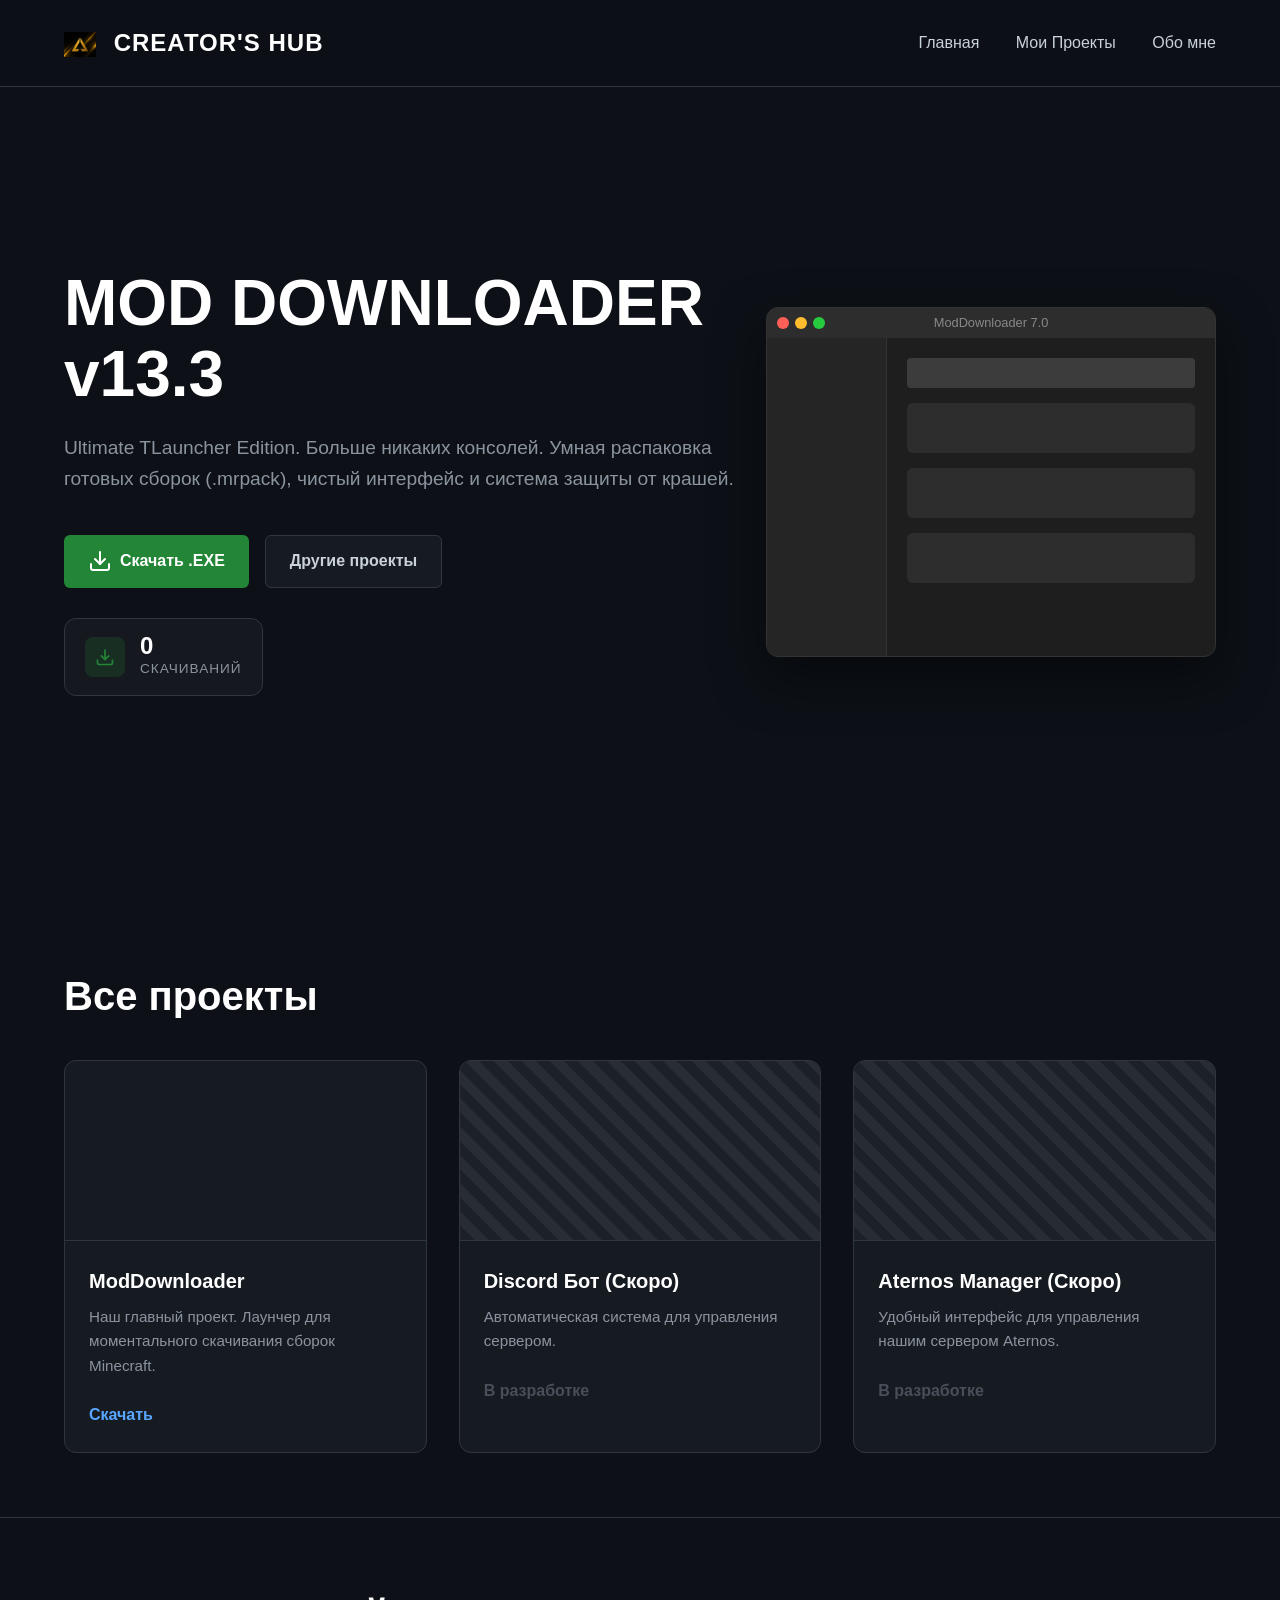
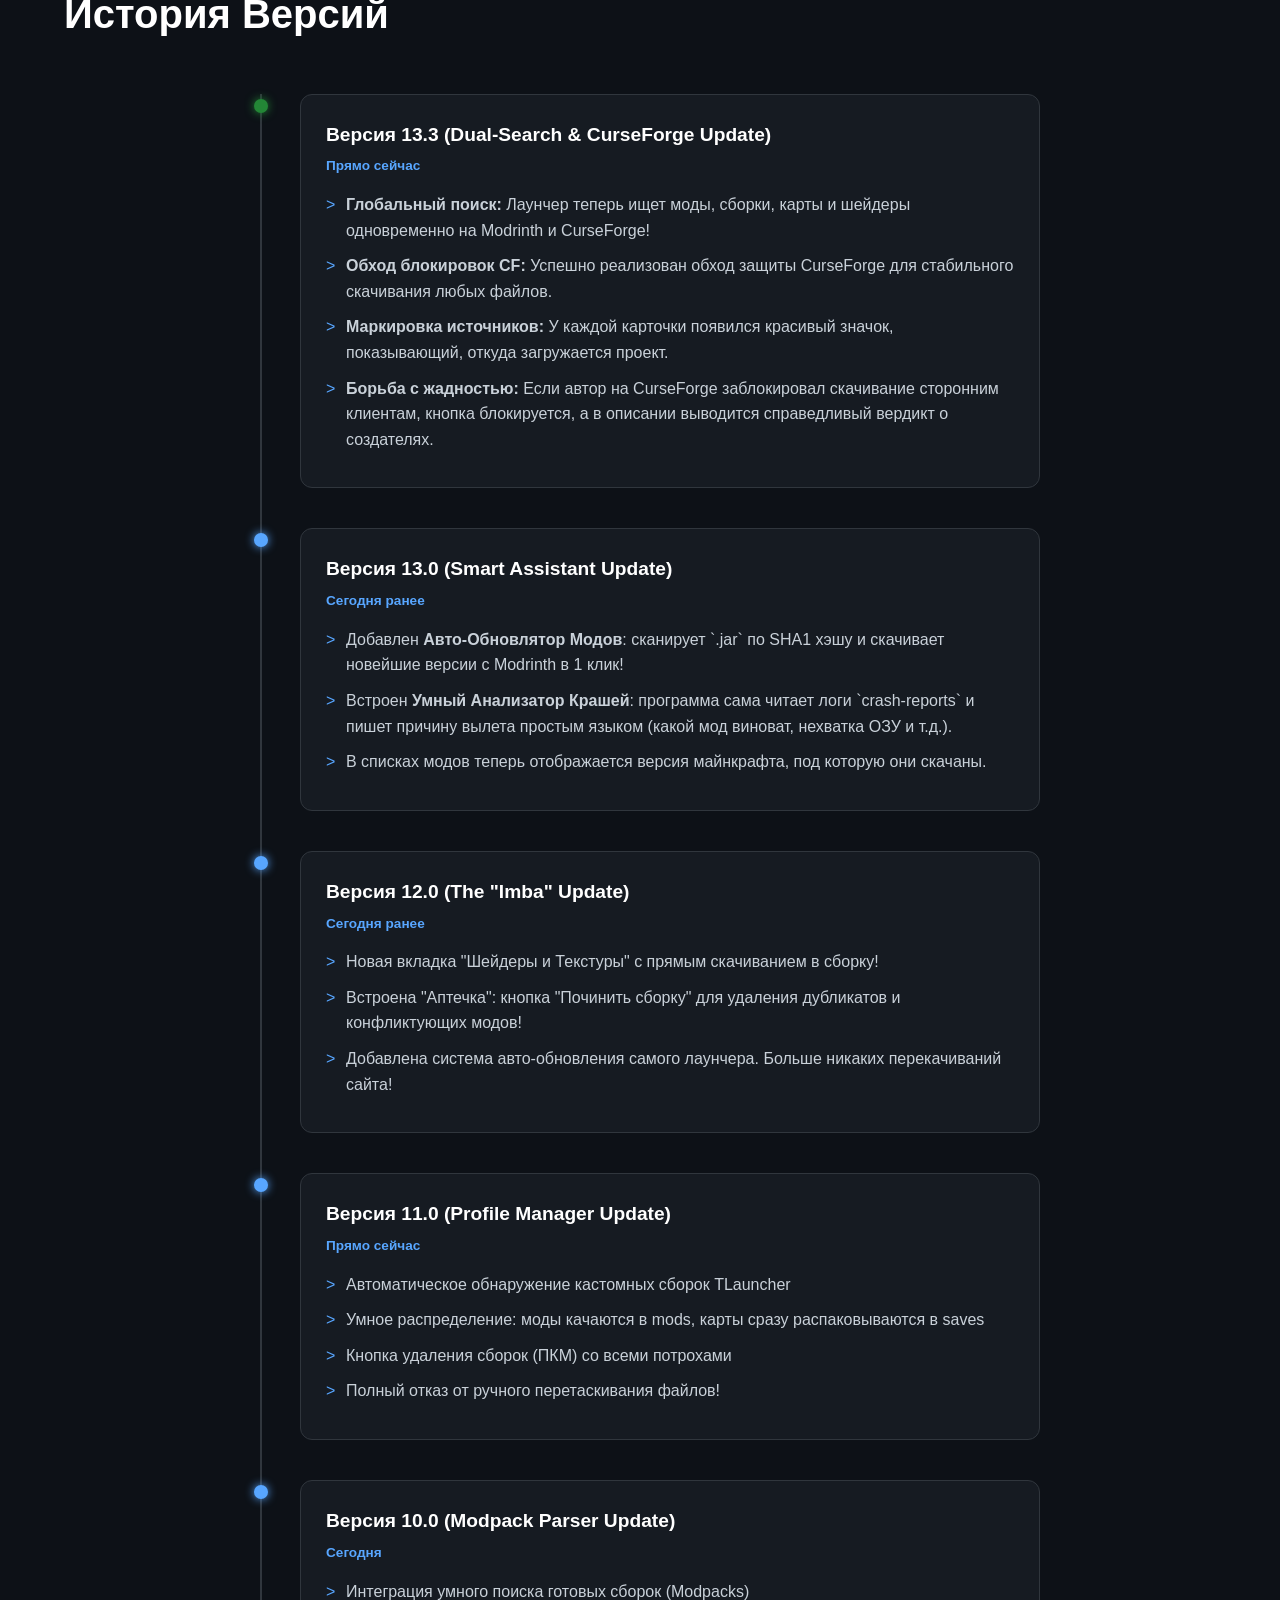
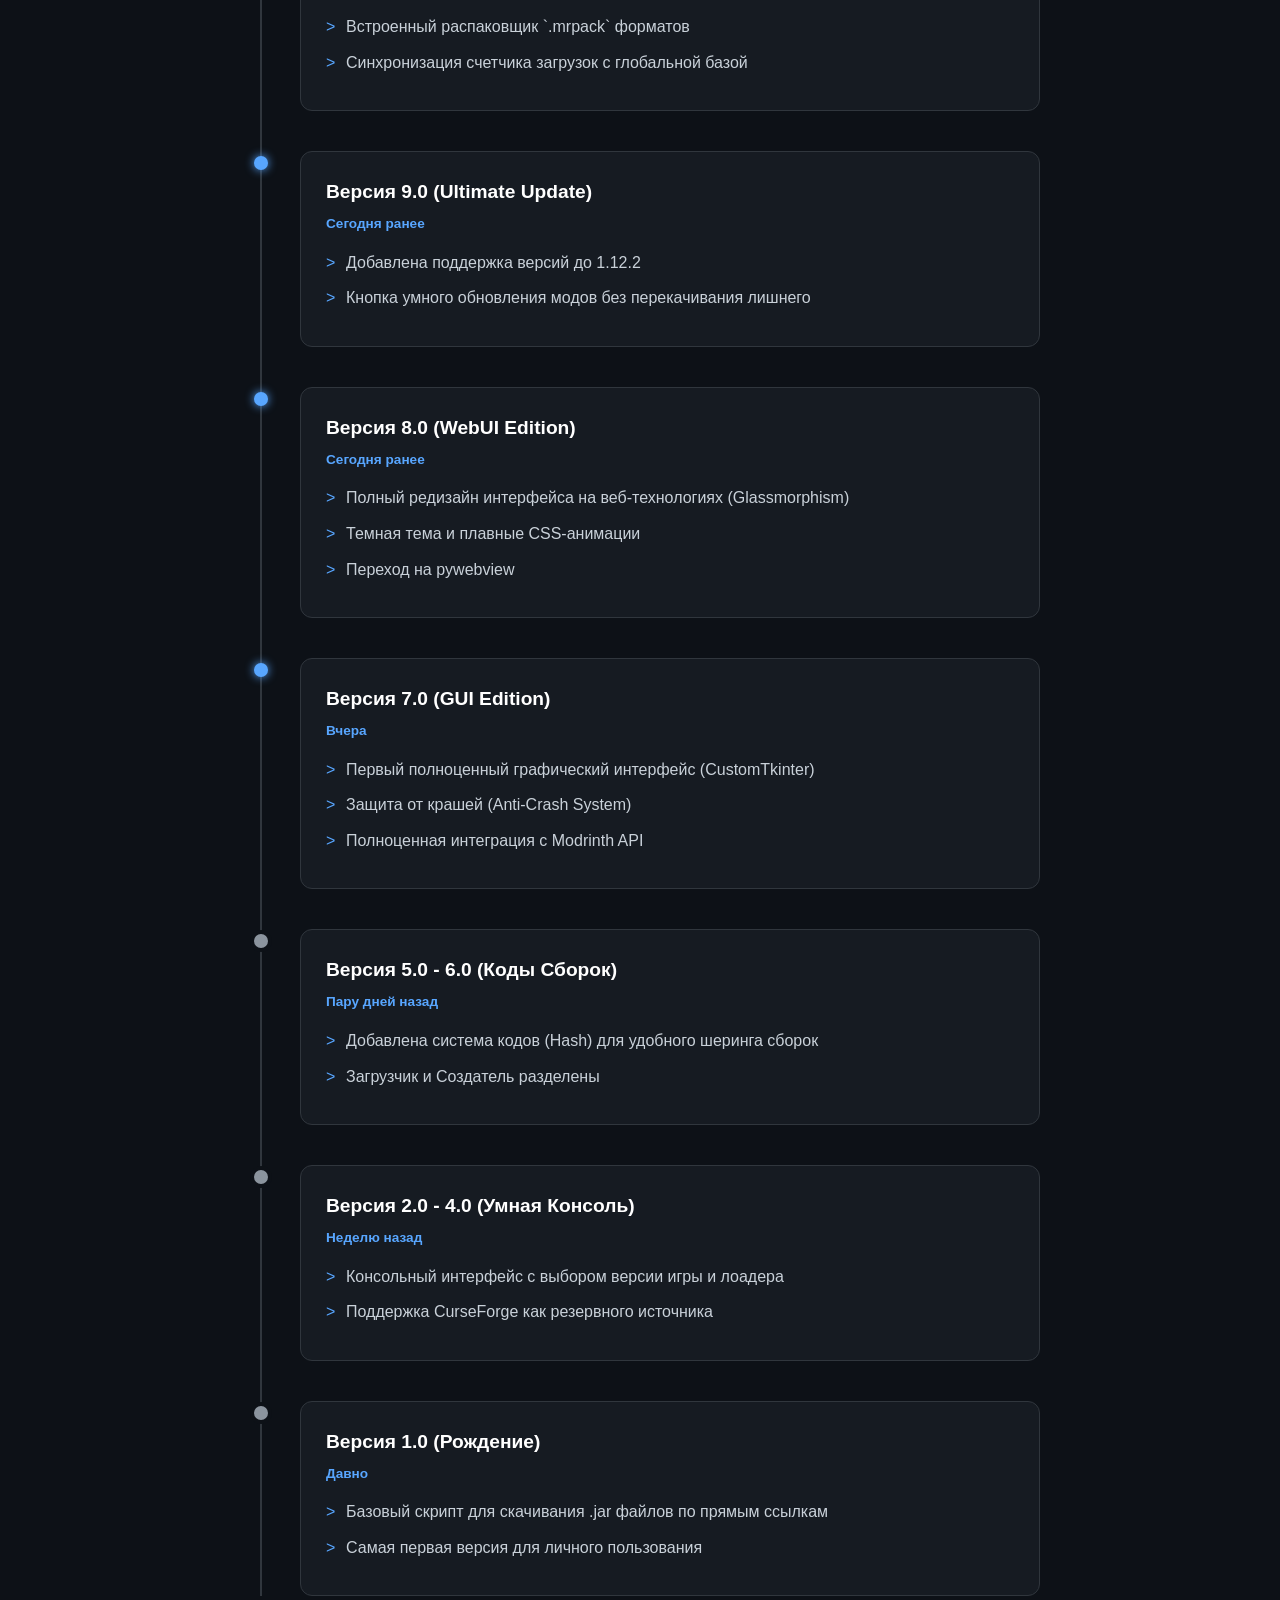
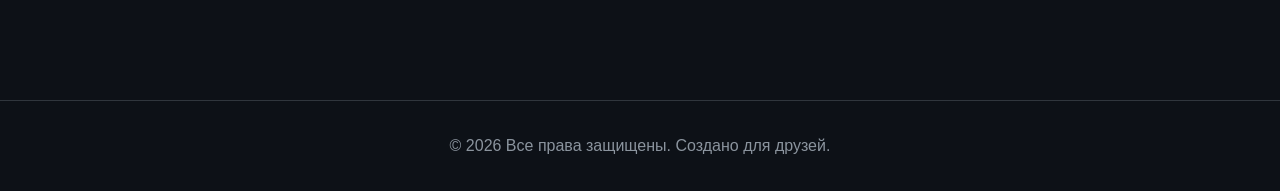
==== commit 36b2d2a8: "обнова" ====
--- a/index.html
+++ b/index.html
@@ -25,7 +25,7 @@
     <main>
         <section id="home" class="hero">
             <div class="hero-text">
-                <h1>MOD DOWNLOADER <span class="version">v13.2</span></h1>
+                <h1>MOD DOWNLOADER <span class="version">v13.3</span></h1>
                 <p class="subtitle">Ultimate TLauncher Edition. Больше никаких консолей. Умная распаковка готовых сборок (.mrpack), чистый интерфейс и система защиты от крашей.</p>
                 
                 <div class="hero-actions">
@@ -106,8 +106,21 @@
                 <div class="timeline-item">
                     <div class="timeline-dot success"></div>
                     <div class="timeline-content">
+                        <h3>Версия 13.3 (Dual-Search & CurseForge Update)</h3>
+                        <span class="date">Прямо сейчас</span>
+                        <ul>
+                            <li><strong>Глобальный поиск:</strong> Лаунчер теперь ищет моды, сборки, карты и шейдеры одновременно на Modrinth и CurseForge!</li>
+                            <li><strong>Обход блокировок CF:</strong> Успешно реализован обход защиты CurseForge для стабильного скачивания любых файлов.</li>
+                            <li><strong>Маркировка источников:</strong> У каждой карточки появился красивый значок, показывающий, откуда загружается проект.</li>
+                            <li><strong>Борьба с жадностью:</strong> Если автор на CurseForge заблокировал скачивание сторонним клиентам, кнопка блокируется, а в описании выводится справедливый вердикт о создателях.</li>
+                        </ul>
+                    </div>
+                </div>
+                <div class="timeline-item">
+                    <div class="timeline-dot primary"></div>
+                    <div class="timeline-content">
                         <h3>Версия 13.0 (Smart Assistant Update)</h3>
-                        <span class="date">Прямо сейчас</span>
+                        <span class="date">Сегодня ранее</span>
                         <ul>
                             <li>Добавлен <strong>Авто-Обновлятор Модов</strong>: сканирует `.jar` по SHA1 хэшу и скачивает новейшие версии с Modrinth в 1 клик!</li>
                             <li>Встроен <strong>Умный Анализатор Крашей</strong>: программа сама читает логи `crash-reports` и пишет причину вылета простым языком (какой мод виноват, нехватка ОЗУ и т.д.).</li>
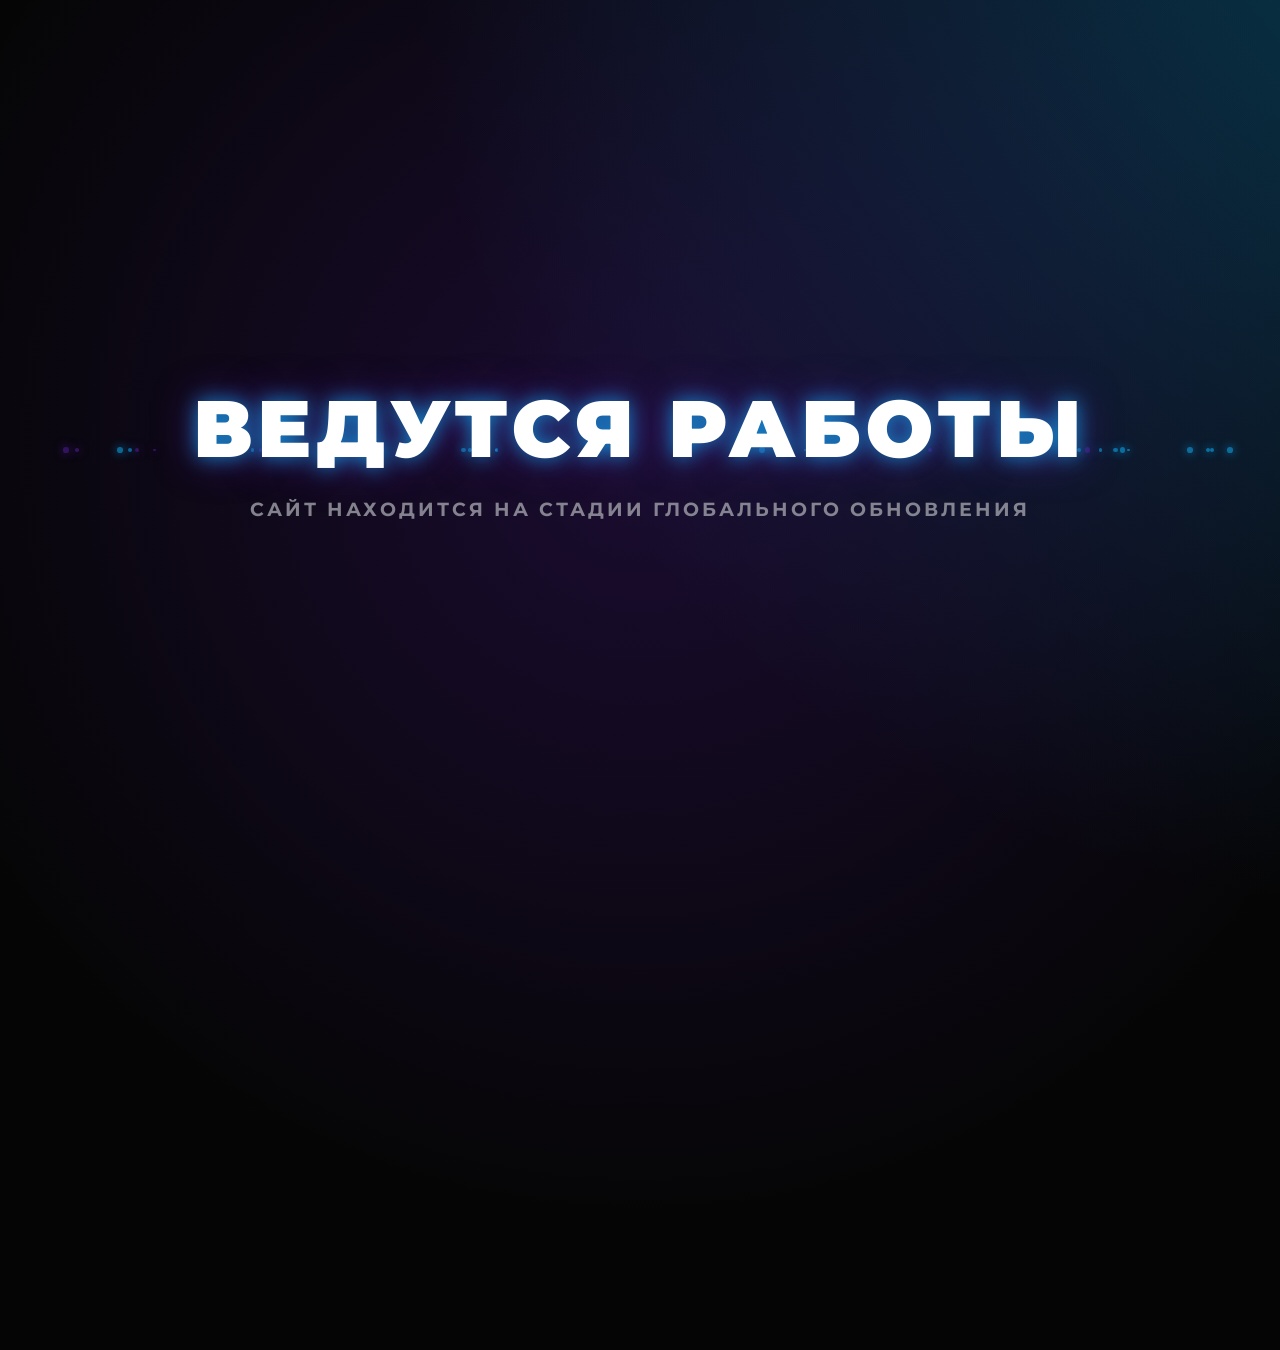
==== commit fd9a4d5a: "обнова" ====
--- a/index.html
+++ b/index.html
@@ -3,244 +3,15 @@
 <head>
     <meta charset="UTF-8">
     <meta name="viewport" content="width=device-width, initial-scale=1.0">
-    <title>Мои Проекты | Портфолио</title>
+    <title>В разработке</title>
     <link rel="stylesheet" href="style.css">
-    <link rel="icon" type="image/png" href="icon.png">
+    <link href="https://fonts.googleapis.com/css2?family=Montserrat:wght@700;900&display=swap" rel="stylesheet">
 </head>
 <body>
-    <div class="background-animation"></div>
-    
-    <header>
-        <div class="logo">
-            <img src="icon.png" style="width: 32px; height: 32px; object-fit: contain; vertical-align: middle; margin-right: 10px; border-radius: 4px;">
-            CREATOR'S HUB
-        </div>
-        <nav>
-            <a href="#home">Главная</a>
-            <a href="#projects">Мои Проекты</a>
-            <a href="#about">Обо мне</a>
-        </nav>
-    </header>
-
-    <main>
-        <section id="home" class="hero">
-            <div class="hero-text">
-                <h1>MOD DOWNLOADER <span class="version">v13.3</span></h1>
-                <p class="subtitle">Ultimate TLauncher Edition. Больше никаких консолей. Умная распаковка готовых сборок (.mrpack), чистый интерфейс и система защиты от крашей.</p>
-                
-                <div class="hero-actions">
-                    <a href="#" class="btn-primary" id="download-btn">
-                        <svg width="24" height="24" viewBox="0 0 24 24" fill="none" stroke="currentColor" stroke-width="2" stroke-linecap="round" stroke-linejoin="round"><path d="M21 15v4a2 2 0 0 1-2 2H5a2 2 0 0 1-2-2v-4"></path><polyline points="7 10 12 15 17 10"></polyline><line x1="12" y1="15" x2="12" y2="3"></line></svg>
-                        Скачать .EXE
-                    </a>
-                    <a href="#projects" class="btn-secondary">Другие проекты</a>
-                </div>
-                
-                <div class="download-stats">
-                    <div class="stat-icon">
-                        <svg width="20" height="20" viewBox="0 0 24 24" fill="none" stroke="currentColor" stroke-width="2"><path d="M21 15v4a2 2 0 0 1-2 2H5a2 2 0 0 1-2-2v-4"></path><polyline points="7 10 12 15 17 10"></polyline><line x1="12" y1="15" x2="12" y2="3"></line></svg>
-                    </div>
-                    <div class="stat-info">
-                        <span class="stat-number" id="dl-counter">0</span>
-                        <span class="stat-label">скачиваний</span>
-                    </div>
-                </div>
-            </div>
-            <div class="hero-image">
-                <div class="app-mockup">
-                    <div class="app-header">
-                        <span class="dot red"></span>
-                        <span class="dot yellow"></span>
-                        <span class="dot green"></span>
-                        <div class="app-title">ModDownloader 7.0</div>
-                    </div>
-                    <div class="app-body">
-                        <div class="sidebar"></div>
-                        <div class="content">
-                            <div class="search-bar-mock"></div>
-                            <div class="card-mock"></div>
-                            <div class="card-mock"></div>
-                            <div class="card-mock"></div>
-                        </div>
-                    </div>
-                </div>
-            </div>
-        </section>
-
-        <section id="projects" class="projects-section">
-            <h2>Все проекты</h2>
-            <div class="projects-grid">
-                
-                <div class="project-card">
-                    <div class="project-img bg-minecraft"></div>
-                    <div class="project-info">
-                        <h3>ModDownloader</h3>
-                        <p>Наш главный проект. Лаунчер для моментального скачивания сборок Minecraft.</p>
-                        <a href="ModDownloader.exe" download class="card-link">Скачать</a>
-                    </div>
-                </div>
-
-                <div class="project-card">
-                    <div class="project-img bg-coming-soon"></div>
-                    <div class="project-info">
-                        <h3>Discord Бот (Скоро)</h3>
-                        <p>Автоматическая система для управления сервером.</p>
-                        <a href="#" class="card-link disabled">В разработке</a>
-                    </div>
-                </div>
-
-                <div class="project-card">
-                    <div class="project-img bg-coming-soon"></div>
-                    <div class="project-info">
-                        <h3>Aternos Manager (Скоро)</h3>
-                        <p>Удобный интерфейс для управления нашим сервером Aternos.</p>
-                        <a href="#" class="card-link disabled">В разработке</a>
-                    </div>
-                </div>
-
-            </div>
-        </section>
-        <section id="changelog" class="changelog-section">
-            <h2>История Версий</h2>
-            <div class="timeline">
-                <div class="timeline-item">
-                    <div class="timeline-dot success"></div>
-                    <div class="timeline-content">
-                        <h3>Версия 13.3 (Dual-Search & CurseForge Update)</h3>
-                        <span class="date">Прямо сейчас</span>
-                        <ul>
-                            <li><strong>Глобальный поиск:</strong> Лаунчер теперь ищет моды, сборки, карты и шейдеры одновременно на Modrinth и CurseForge!</li>
-                            <li><strong>Обход блокировок CF:</strong> Успешно реализован обход защиты CurseForge для стабильного скачивания любых файлов.</li>
-                            <li><strong>Маркировка источников:</strong> У каждой карточки появился красивый значок, показывающий, откуда загружается проект.</li>
-                            <li><strong>Борьба с жадностью:</strong> Если автор на CurseForge заблокировал скачивание сторонним клиентам, кнопка блокируется, а в описании выводится справедливый вердикт о создателях.</li>
-                        </ul>
-                    </div>
-                </div>
-                <div class="timeline-item">
-                    <div class="timeline-dot primary"></div>
-                    <div class="timeline-content">
-                        <h3>Версия 13.0 (Smart Assistant Update)</h3>
-                        <span class="date">Сегодня ранее</span>
-                        <ul>
-                            <li>Добавлен <strong>Авто-Обновлятор Модов</strong>: сканирует `.jar` по SHA1 хэшу и скачивает новейшие версии с Modrinth в 1 клик!</li>
-                            <li>Встроен <strong>Умный Анализатор Крашей</strong>: программа сама читает логи `crash-reports` и пишет причину вылета простым языком (какой мод виноват, нехватка ОЗУ и т.д.).</li>
-                            <li>В списках модов теперь отображается версия майнкрафта, под которую они скачаны.</li>
-                        </ul>
-                    </div>
-                </div>
-                <div class="timeline-item">
-                    <div class="timeline-dot primary"></div>
-                    <div class="timeline-content">
-                        <h3>Версия 12.0 (The "Imba" Update)</h3>
-                        <span class="date">Сегодня ранее</span>
-                        <ul>
-                            <li>Новая вкладка "Шейдеры и Текстуры" с прямым скачиванием в сборку!</li>
-                            <li>Встроена "Аптечка": кнопка "Починить сборку" для удаления дубликатов и конфликтующих модов!</li>
-                            <li>Добавлена система авто-обновления самого лаунчера. Больше никаких перекачиваний сайта!</li>
-                        </ul>
-                    </div>
-                </div>
-                <div class="timeline-item">
-                    <div class="timeline-dot primary"></div>
-                    <div class="timeline-content">
-                        <h3>Версия 11.0 (Profile Manager Update)</h3>
-                        <span class="date">Прямо сейчас</span>
-                        <ul>
-                            <li>Автоматическое обнаружение кастомных сборок TLauncher</li>
-                            <li>Умное распределение: моды качаются в mods, карты сразу распаковываются в saves</li>
-                            <li>Кнопка удаления сборок (ПКМ) со всеми потрохами</li>
-                            <li>Полный отказ от ручного перетаскивания файлов!</li>
-                        </ul>
-                    </div>
-                </div>
-                <div class="timeline-item">
-                    <div class="timeline-dot primary"></div>
-                    <div class="timeline-content">
-                        <h3>Версия 10.0 (Modpack Parser Update)</h3>
-                        <span class="date">Сегодня</span>
-                        <ul>
-                            <li>Интеграция умного поиска готовых сборок (Modpacks)</li>
-                            <li>Встроенный распаковщик `.mrpack` форматов</li>
-                            <li>Синхронизация счетчика загрузок с глобальной базой</li>
-                        </ul>
-                    </div>
-                </div>
-                <div class="timeline-item">
-                    <div class="timeline-dot primary"></div>
-                    <div class="timeline-content">
-                        <h3>Версия 9.0 (Ultimate Update)</h3>
-                        <span class="date">Сегодня ранее</span>
-                        <ul>
-                            <li>Добавлена поддержка версий до 1.12.2</li>
-                            <li>Кнопка умного обновления модов без перекачивания лишнего</li>
-                        </ul>
-                    </div>
-                </div>
-                <div class="timeline-item">
-                    <div class="timeline-dot primary"></div>
-                    <div class="timeline-content">
-                        <h3>Версия 8.0 (WebUI Edition)</h3>
-                        <span class="date">Сегодня ранее</span>
-                        <ul>
-                            <li>Полный редизайн интерфейса на веб-технологиях (Glassmorphism)</li>
-                            <li>Темная тема и плавные CSS-анимации</li>
-                            <li>Переход на pywebview</li>
-                        </ul>
-                    </div>
-                </div>
-                <div class="timeline-item">
-                    <div class="timeline-dot primary"></div>
-                    <div class="timeline-content">
-                        <h3>Версия 7.0 (GUI Edition)</h3>
-                        <span class="date">Вчера</span>
-                        <ul>
-                            <li>Первый полноценный графический интерфейс (CustomTkinter)</li>
-                            <li>Защита от крашей (Anti-Crash System)</li>
-                            <li>Полноценная интеграция с Modrinth API</li>
-                        </ul>
-                    </div>
-                </div>
-                <div class="timeline-item">
-                    <div class="timeline-dot gray"></div>
-                    <div class="timeline-content">
-                        <h3>Версия 5.0 - 6.0 (Коды Сборок)</h3>
-                        <span class="date">Пару дней назад</span>
-                        <ul>
-                            <li>Добавлена система кодов (Hash) для удобного шеринга сборок</li>
-                            <li>Загрузчик и Создатель разделены</li>
-                        </ul>
-                    </div>
-                </div>
-                <div class="timeline-item">
-                    <div class="timeline-dot gray"></div>
-                    <div class="timeline-content">
-                        <h3>Версия 2.0 - 4.0 (Умная Консоль)</h3>
-                        <span class="date">Неделю назад</span>
-                        <ul>
-                            <li>Консольный интерфейс с выбором версии игры и лоадера</li>
-                            <li>Поддержка CurseForge как резервного источника</li>
-                        </ul>
-                    </div>
-                </div>
-                <div class="timeline-item">
-                    <div class="timeline-dot gray"></div>
-                    <div class="timeline-content">
-                        <h3>Версия 1.0 (Рождение)</h3>
-                        <span class="date">Давно</span>
-                        <ul>
-                            <li>Базовый скрипт для скачивания .jar файлов по прямым ссылкам</li>
-                            <li>Самая первая версия для личного пользования</li>
-                        </ul>
-                    </div>
-                </div>
-            </div>
-        </section>
-    </main>
-
-    <footer>
-        <p>© 2026 Все права защищены. Создано для друзей.</p>
-    </footer>
-
+    <div class="container">
+        <h1 class="glow-text">ВЕДУТСЯ РАБОТЫ</h1>
+        <p class="subtitle">Сайт находится на стадии глобального обновления</p>
+    </div>
     <script src="script.js"></script>
 </body>
 </html>
--- a/style.css
+++ b/style.css
@@ -1,14 +1,3 @@
-:root {
-    --bg-color: #0d1117;
-    --text-color: #c9d1d9;
-    --accent-color: #58a6ff;
-    --accent-hover: #79c0ff;
-    --card-bg: #161b22;
-    --border-color: #30363d;
-    --success: #238636;
-    --success-hover: #2ea043;
-}
-
 * {
     margin: 0;
     padding: 0;
@@ -16,411 +5,85 @@
 }
 
 body {
-    font-family: 'Inter', sans-serif;
-    background-color: var(--bg-color);
-    color: var(--text-color);
-    line-height: 1.6;
-    overflow-x: hidden;
+    background: #050505;
+    color: #fff;
+    font-family: 'Montserrat', sans-serif;
+    height: 100vh;
+    display: flex;
+    justify-content: center;
+    align-items: center;
+    overflow: hidden;
+    position: relative;
 }
 
-header {
-    display: flex;
-    justify-content: space-between;
-    align-items: center;
-    padding: 1.5rem 5%;
-    background: rgba(13, 17, 23, 0.8);
-    backdrop-filter: blur(10px);
-    position: fixed;
-    width: 100%;
-    z-index: 1000;
-    border-bottom: 1px solid var(--border-color);
+/* Крутой анимированный градиент на фоне */
+body::before {
+    content: "";
+    position: absolute;
+    top: -50%;
+    left: -50%;
+    width: 200%;
+    height: 200%;
+    background: radial-gradient(circle at 50% 50%, rgba(76, 29, 149, 0.3), transparent 50%),
+                radial-gradient(circle at 80% 20%, rgba(14, 165, 233, 0.3), transparent 40%);
+    animation: rotateGradient 15s linear infinite;
+    z-index: -1;
 }
 
-.logo {
-    font-weight: 900;
-    font-size: 1.5rem;
-    color: white;
-    letter-spacing: 1px;
+@keyframes rotateGradient {
+    0% { transform: rotate(0deg); }
+    100% { transform: rotate(360deg); }
 }
 
-nav a {
-    color: var(--text-color);
-    text-decoration: none;
-    margin-left: 2rem;
-    font-weight: 500;
-    transition: color 0.2s;
+.container {
+    text-align: center;
+    z-index: 1;
 }
 
-nav a:hover {
-    color: var(--accent-color);
-}
-
-.hero {
-    display: flex;
-    align-items: center;
-    justify-content: space-between;
-    min-height: 100vh;
-    padding: 6rem 5% 2rem;
-}
-
-.hero-content {
-    flex: 1;
-    max-width: 600px;
-}
-
-h1 {
-    font-size: 4rem;
+.glow-text {
+    font-size: 5rem;
     font-weight: 900;
-    color: white;
-    line-height: 1.1;
-    margin-bottom: 1.5rem;
-}
-
-.highlight {
-    color: var(--success);
+    text-transform: uppercase;
+    position: relative;
+    color: #fff;
+    text-shadow: 0 0 20px rgba(14, 165, 233, 0.8), 0 0 40px rgba(76, 29, 149, 0.8);
+    letter-spacing: 5px;
+    animation: pulse 2s infinite alternate;
 }
 
 .subtitle {
+    margin-top: 20px;
     font-size: 1.2rem;
-    color: #8b949e;
-    margin-bottom: 2.5rem;
+    font-weight: 700;
+    color: #a1a1aa;
+    text-transform: uppercase;
+    letter-spacing: 3px;
+    opacity: 0.8;
 }
 
-.hero-actions {
-    display: flex;
-    gap: 1rem;
+@keyframes pulse {
+    0% {
+        text-shadow: 0 0 10px rgba(14, 165, 233, 0.5), 0 0 20px rgba(76, 29, 149, 0.5);
+        transform: scale(1);
+    }
+    100% {
+        text-shadow: 0 0 30px rgba(14, 165, 233, 1), 0 0 60px rgba(76, 29, 149, 1);
+        transform: scale(1.02);
+    }
 }
 
-.btn-primary {
-    display: flex;
-    align-items: center;
-    gap: 0.5rem;
-    background-color: var(--success);
-    color: white;
-    padding: 0.8rem 1.5rem;
-    border-radius: 6px;
-    text-decoration: none;
-    font-weight: 600;
-    transition: background 0.2s, transform 0.2s;
-}
-
-.btn-primary:hover {
-    background-color: var(--success-hover);
-    transform: translateY(-2px);
-}
-
-.btn-secondary {
-    display: inline-block;
-    background-color: var(--card-bg);
-    color: var(--text-color);
-    padding: 0.8rem 1.5rem;
-    border-radius: 6px;
-    text-decoration: none;
-    font-weight: 600;
-    border: 1px solid var(--border-color);
-    transition: background 0.2s, border-color 0.2s;
-}
-
-.btn-secondary:hover {
-    background-color: #1f2428;
-    border-color: #8b949e;
-}
-
-/* App Mockup UI */
-.hero-image {
-    flex: 1;
-    display: flex;
-    justify-content: flex-end;
-}
-
-.app-mockup {
-    width: 450px;
-    height: 350px;
-    background-color: #1e1e1e;
-    border-radius: 12px;
-    box-shadow: 0 20px 50px rgba(0,0,0,0.5);
-    border: 1px solid #333;
-    overflow: hidden;
-    display: flex;
-    flex-direction: column;
-    animation: float 6s ease-in-out infinite;
+/* Анимированные частицы (звёздочки/искры) */
+.particle {
+    position: absolute;
+    border-radius: 50%;
+    background: rgba(14, 165, 233, 0.6);
+    box-shadow: 0 0 10px rgba(14, 165, 233, 0.8);
+    animation: float 10s infinite linear;
 }
 
 @keyframes float {
-    0% { transform: translateY(0px); }
-    50% { transform: translateY(-20px); }
-    100% { transform: translateY(0px); }
+    0% { transform: translateY(100vh) scale(0); opacity: 0; }
+    20% { opacity: 1; }
+    80% { opacity: 1; }
+    100% { transform: translateY(-10vh) scale(1); opacity: 0; }
 }
-
-.app-header {
-    height: 30px;
-    background-color: #2d2d2d;
-    display: flex;
-    align-items: center;
-    padding: 0 10px;
-    gap: 6px;
-    position: relative;
-}
-
-.dot {
-    width: 12px;
-    height: 12px;
-    border-radius: 50%;
-}
-
-.dot.red { background-color: #ff5f56; }
-.dot.yellow { background-color: #ffbd2e; }
-.dot.green { background-color: #27c93f; }
-
-.app-title {
-    position: absolute;
-    width: 100%;
-    text-align: center;
-    font-size: 0.8rem;
-    color: #888;
-    left: 0;
-    pointer-events: none;
-}
-
-.app-body {
-    display: flex;
-    flex: 1;
-}
-
-.sidebar {
-    width: 120px;
-    background-color: #252526;
-    border-right: 1px solid #333;
-}
-
-.content {
-    flex: 1;
-    padding: 20px;
-    display: flex;
-    flex-direction: column;
-    gap: 15px;
-}
-
-.search-bar-mock {
-    height: 30px;
-    background-color: #3c3c3c;
-    border-radius: 4px;
-}
-
-.card-mock {
-    height: 50px;
-    background-color: #2d2d2d;
-    border-radius: 6px;
-}
-
-/* Projects Section */
-.projects-section {
-    padding: 4rem 5%;
-    background-color: var(--bg-color);
-}
-
-.projects-section h2 {
-    font-size: 2.5rem;
-    color: white;
-    margin-bottom: 2rem;
-}
-
-.projects-grid {
-    display: grid;
-    grid-template-columns: repeat(auto-fit, minmax(300px, 1fr));
-    gap: 2rem;
-}
-
-.project-card {
-    background-color: var(--card-bg);
-    border: 1px solid var(--border-color);
-    border-radius: 12px;
-    overflow: hidden;
-    transition: transform 0.2s, box-shadow 0.2s;
-}
-
-.project-card:hover {
-    transform: translateY(-5px);
-    box-shadow: 0 10px 20px rgba(0,0,0,0.3);
-}
-
-.project-img {
-    height: 180px;
-    background-size: cover;
-    background-position: center;
-    border-bottom: 1px solid var(--border-color);
-}
-
-.bg-minecraft {
-    background-image: url('https://images.unsplash.com/photo-1607513746994-51f730a44832?q=80&w=600&auto=format&fit=crop');
-}
-
-.bg-coming-soon {
-    background-color: #1c2128;
-    background-image: repeating-linear-gradient(45deg, transparent, transparent 10px, rgba(255,255,255,0.05) 10px, rgba(255,255,255,0.05) 20px);
-}
-
-.project-info {
-    padding: 1.5rem;
-}
-
-.project-info h3 {
-    color: white;
-    font-size: 1.25rem;
-    margin-bottom: 0.5rem;
-}
-
-.project-info p {
-    color: #8b949e;
-    font-size: 0.95rem;
-    margin-bottom: 1.5rem;
-}
-
-.card-link {
-    display: inline-block;
-    color: var(--accent-color);
-    text-decoration: none;
-    font-weight: 600;
-}
-
-.card-link.disabled {
-    color: #484f58;
-    pointer-events: none;
-}
-
-footer {
-    text-align: center;
-    padding: 2rem;
-    color: #8b949e;
-    border-top: 1px solid var(--border-color);
-}
-
-/* Download Stats */
-.download-stats {
-    display: flex;
-    align-items: center;
-    gap: 15px;
-    margin-top: 30px;
-    background: rgba(255, 255, 255, 0.03);
-    padding: 15px 20px;
-    border-radius: 12px;
-    border: 1px solid var(--border-color);
-    display: inline-flex;
-}
-
-.stat-icon {
-    background: rgba(35, 134, 54, 0.2);
-    color: var(--success);
-    padding: 10px;
-    border-radius: 8px;
-    display: flex;
-}
-
-.stat-info {
-    display: flex;
-    flex-direction: column;
-}
-
-.stat-number {
-    font-size: 1.5rem;
-    font-weight: 900;
-    line-height: 1;
-    color: white;
-}
-
-.stat-label {
-    font-size: 0.85rem;
-    color: #8b949e;
-    text-transform: uppercase;
-    letter-spacing: 1px;
-}
-
-/* Changelog Timeline */
-.changelog-section {
-    padding: 4rem 5%;
-    background-color: #0d1117;
-    border-top: 1px solid var(--border-color);
-}
-
-.changelog-section h2 {
-    font-size: 2.5rem;
-    color: white;
-    margin-bottom: 3rem;
-}
-
-.timeline {
-    position: relative;
-    max-width: 800px;
-    margin: 0 auto;
-}
-
-.timeline::before {
-    content: "";
-    position: absolute;
-    top: 0;
-    left: 20px;
-    height: 100%;
-    width: 2px;
-    background: var(--border-color);
-}
-
-.timeline-item {
-    position: relative;
-    padding-left: 60px;
-    margin-bottom: 40px;
-}
-
-.timeline-dot {
-    position: absolute;
-    left: 14px;
-    top: 5px;
-    width: 14px;
-    height: 14px;
-    border-radius: 50%;
-    background: var(--border-color);
-    box-shadow: 0 0 0 4px #0d1117;
-}
-
-.timeline-dot.success { background: var(--success); box-shadow: 0 0 10px var(--success); }
-.timeline-dot.primary { background: var(--accent-color); box-shadow: 0 0 10px var(--accent-color); }
-.timeline-dot.gray { background: #8b949e; }
-
-.timeline-content {
-    background: var(--card-bg);
-    border: 1px solid var(--border-color);
-    border-radius: 12px;
-    padding: 25px;
-}
-
-.timeline-content h3 {
-    color: white;
-    margin-bottom: 5px;
-    font-size: 1.2rem;
-}
-
-.date {
-    display: block;
-    color: var(--accent-color);
-    font-size: 0.85rem;
-    font-weight: 600;
-    margin-bottom: 15px;
-}
-
-.timeline-content ul {
-    list-style-type: none;
-}
-
-.timeline-content li {
-    color: #c9d1d9;
-    margin-bottom: 10px;
-    position: relative;
-    padding-left: 20px;
-}
-
-.timeline-content li::before {
-    content: ">";
-    position: absolute;
-    left: 0;
-    color: var(--accent-color);
-}
-
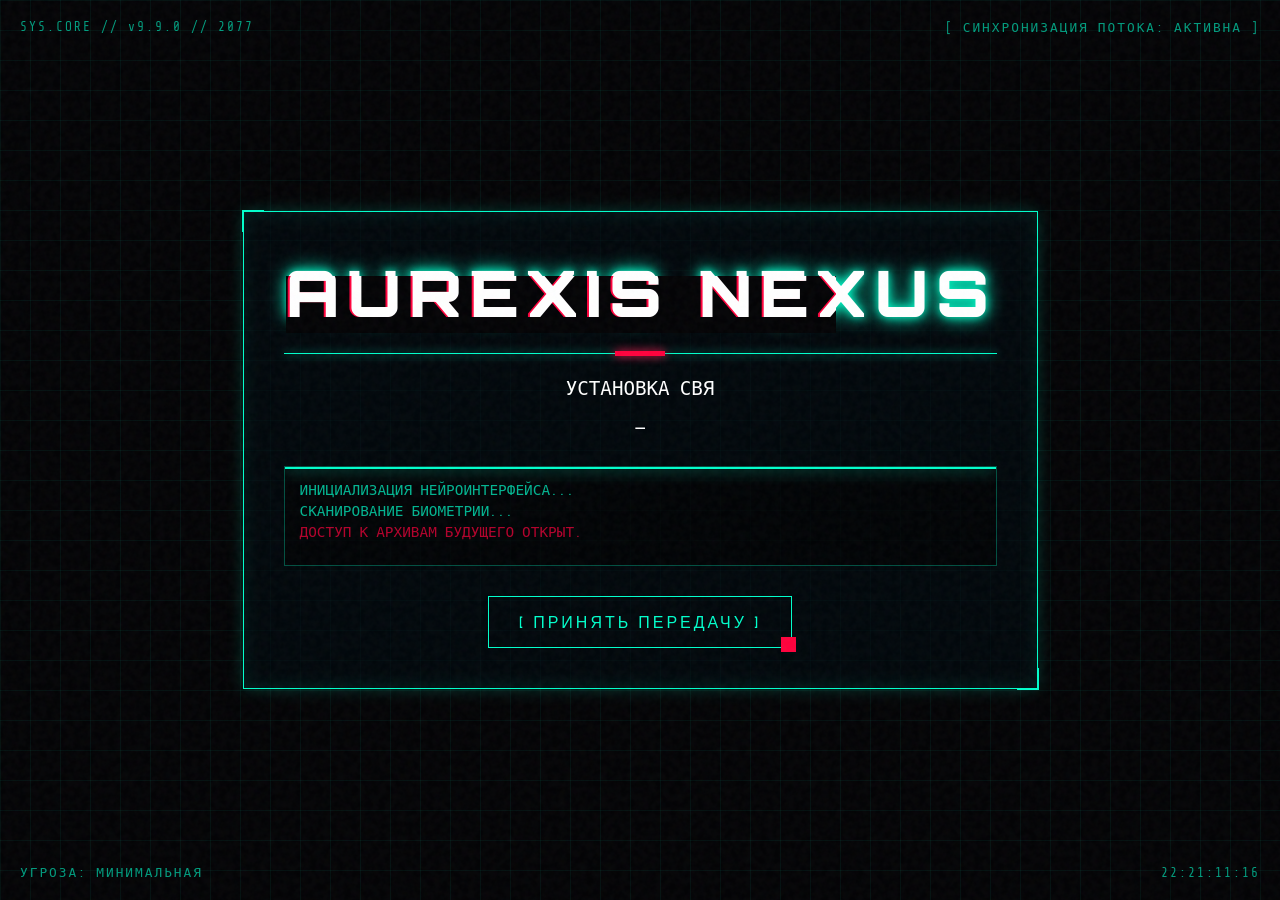
==== commit 9bca5e59: "л" ====
--- a/index.html
+++ b/index.html
@@ -3,15 +3,49 @@
 <head>
     <meta charset="UTF-8">
     <meta name="viewport" content="width=device-width, initial-scale=1.0">
-    <title>В разработке</title>
+    <title>ПРОЕКЦИЯ БУДУЩЕГО</title>
     <link rel="stylesheet" href="style.css">
-    <link href="https://fonts.googleapis.com/css2?family=Montserrat:wght@700;900&display=swap" rel="stylesheet">
+    <link href="https://fonts.googleapis.com/css2?family=Share+Tech+Mono&family=Orbitron:wght@400;700;900&display=swap" rel="stylesheet">
 </head>
 <body>
-    <div class="container">
-        <h1 class="glow-text">ВЕДУТСЯ РАБОТЫ</h1>
-        <p class="subtitle">Сайт находится на стадии глобального обновления</p>
+    <div id="glitch-overlay"></div>
+    
+    <div class="cyber-container">
+        <!-- Декоративные элементы интерфейса -->
+        <div class="hud-top-left">SYS.CORE // v9.9.0 // 2077</div>
+        <div class="hud-top-right">[ СИНХРОНИЗАЦИЯ ПОТОКА: <span id="sync-status" class="blink">АКТИВНА</span> ]</div>
+        <div class="hud-bottom-left">УГРОЗА: МИНИМАЛЬНАЯ</div>
+        <div class="hud-bottom-right" id="clock">00:00:00:00</div>
+
+        <div class="content-wrapper">
+            <!-- Главный заголовок -->
+            <div class="glitch-wrapper">
+                <h1 class="cyber-glitch" data-text="AUREXIS NEXUS">AUREXIS NEXUS</h1>
+            </div>
+            
+            <div class="cyber-separator"></div>
+            
+            <div class="typing-container">
+                <p id="typewriter"></p><span class="cursor">_</span>
+            </div>
+
+            <!-- Интерфейс сканера -->
+            <div class="scanner-box">
+                <div class="scanner-line"></div>
+                <div class="data-stream">
+                    <p>ИНИЦИАЛИЗАЦИЯ НЕЙРОИНТЕРФЕЙСА...</p>
+                    <p class="delayed-1">СКАНИРОВАНИЕ БИОМЕТРИИ...</p>
+                    <p class="delayed-2">ДОСТУП К АРХИВАМ БУДУЩЕГО ОТКРЫТ.</p>
+                </div>
+            </div>
+
+            <!-- "Кнопка" -->
+            <div class="cyber-btn" onclick="triggerGlitch()">
+                <span>[ ПРИНЯТЬ ПЕРЕДАЧУ ]</span>
+            </div>
+        </div>
     </div>
+
     <script src="script.js"></script>
 </body>
 </html>
--- a/style.css
+++ b/style.css
@@ -5,85 +5,231 @@
 }
 
 body {
-    background: #050505;
-    color: #fff;
-    font-family: 'Montserrat', sans-serif;
+    background-color: #030305;
+    color: #00ffcc;
+    font-family: 'Share Tech Mono', monospace;
     height: 100vh;
+    overflow: hidden;
+    position: relative;
+    background-image: 
+        linear-gradient(rgba(0, 255, 204, 0.05) 1px, transparent 1px),
+        linear-gradient(90deg, rgba(0, 255, 204, 0.05) 1px, transparent 1px);
+    background-size: 30px 30px;
+}
+
+/* Глитч-эффект поверх экрана */
+#glitch-overlay {
+    position: fixed;
+    top: 0;
+    left: 0;
+    width: 100vw;
+    height: 100vh;
+    background: url('data:image/svg+xml;utf8,%3Csvg viewBox=%220 0 200 200%22 xmlns=%22http://www.w3.org/2000/svg%22%3E%3Cfilter id=%22noiseFilter%22%3E%3CfeTurbulence type=%22fractalNoise%22 baseFrequency=%220.65%22 numOctaves=%223%22 stitchTiles=%22stitch%22/%3E%3C/filter%3E%3Crect width=%22100%25%22 height=%22100%25%22 filter=%22url(%23noiseFilter)%22 opacity=%220.05%22/%3E%3C/svg%3E');
+    pointer-events: none;
+    z-index: 100;
+    opacity: 0.8;
+}
+
+/* Элементы HUD (интерфейса) */
+.hud-top-left, .hud-top-right, .hud-bottom-left, .hud-bottom-right {
+    position: absolute;
+    color: #00ffcc;
+    font-size: 0.8rem;
+    opacity: 0.6;
+    letter-spacing: 2px;
+    z-index: 10;
+}
+
+.hud-top-left { top: 20px; left: 20px; }
+.hud-top-right { top: 20px; right: 20px; }
+.hud-bottom-left { bottom: 20px; left: 20px; }
+.hud-bottom-right { bottom: 20px; right: 20px; }
+
+.blink { animation: blink 1.5s infinite; }
+@keyframes blink { 0%, 100% { opacity: 1; } 50% { opacity: 0; } }
+
+/* Контейнер */
+.cyber-container {
+    width: 100%;
+    height: 100%;
     display: flex;
     justify-content: center;
     align-items: center;
+    flex-direction: column;
+}
+
+.content-wrapper {
+    text-align: center;
+    max-width: 800px;
+    padding: 40px;
+    background: rgba(0, 10, 15, 0.6);
+    border: 1px solid #00ffcc;
+    box-shadow: 0 0 15px rgba(0, 255, 204, 0.2), inset 0 0 20px rgba(0, 255, 204, 0.1);
+    position: relative;
+}
+
+.content-wrapper::before, .content-wrapper::after {
+    content: '';
+    position: absolute;
+    width: 20px;
+    height: 20px;
+    border: 2px solid #00ffcc;
+    transition: all 0.3s;
+}
+.content-wrapper::before { top: -2px; left: -2px; border-right: none; border-bottom: none; }
+.content-wrapper::after { bottom: -2px; right: -2px; border-left: none; border-top: none; }
+
+/* Заголовок (Шрифт Orbitron) */
+.glitch-wrapper { margin-bottom: 20px; }
+
+.cyber-glitch {
+    font-family: 'Orbitron', sans-serif;
+    font-size: 4rem;
+    font-weight: 900;
+    color: #fff;
+    text-shadow: 0 0 10px #00ffcc, 0 0 20px #00ffcc;
+    position: relative;
+    letter-spacing: 8px;
+}
+
+.cyber-glitch::before, .cyber-glitch::after {
+    content: attr(data-text);
+    position: absolute;
+    top: 0;
+    left: 0;
+    width: 100%;
+    height: 100%;
+    background: #030305;
+}
+
+.cyber-glitch::before {
+    left: 2px;
+    text-shadow: -2px 0 #ff003c;
+    clip: rect(24px, 550px, 90px, 0);
+    animation: glitch-anim 3s infinite linear alternate-reverse;
+}
+
+.cyber-glitch::after {
+    left: -2px;
+    text-shadow: -2px 0 #00ffcc;
+    clip: rect(85px, 550px, 140px, 0);
+    animation: glitch-anim 2.5s infinite linear alternate-reverse;
+}
+
+@keyframes glitch-anim {
+    0% { clip: rect(4px, 9999px, 83px, 0); }
+    20% { clip: rect(61px, 9999px, 17px, 0); }
+    40% { clip: rect(98px, 9999px, 98px, 0); }
+    60% { clip: rect(13px, 9999px, 20px, 0); }
+    80% { clip: rect(75px, 9999px, 34px, 0); }
+    100% { clip: rect(22px, 9999px, 56px, 0); }
+}
+
+.cyber-separator {
+    height: 1px;
+    background: #00ffcc;
+    width: 100%;
+    margin: 20px 0;
+    box-shadow: 0 0 10px #00ffcc;
+    position: relative;
+}
+
+.cyber-separator::before {
+    content: '';
+    position: absolute;
+    top: -2px;
+    left: 50%;
+    transform: translateX(-50%);
+    width: 50px;
+    height: 5px;
+    background: #ff003c;
+    box-shadow: 0 0 10px #ff003c;
+}
+
+/* Текст */
+.typing-container {
+    font-size: 1.2rem;
+    line-height: 1.6;
+    margin-bottom: 30px;
+    min-height: 60px;
+    color: #fff;
+}
+.cursor { animation: blink 1s infinite; }
+
+/* Сканер */
+.scanner-box {
+    border: 1px solid rgba(0, 255, 204, 0.3);
+    padding: 15px;
+    background: rgba(0, 0, 0, 0.5);
+    margin-bottom: 30px;
+    position: relative;
     overflow: hidden;
-    position: relative;
-}
-
-/* Крутой анимированный градиент на фоне */
-body::before {
-    content: "";
-    position: absolute;
-    top: -50%;
-    left: -50%;
-    width: 200%;
-    height: 200%;
-    background: radial-gradient(circle at 50% 50%, rgba(76, 29, 149, 0.3), transparent 50%),
-                radial-gradient(circle at 80% 20%, rgba(14, 165, 233, 0.3), transparent 40%);
-    animation: rotateGradient 15s linear infinite;
-    z-index: -1;
-}
-
-@keyframes rotateGradient {
-    0% { transform: rotate(0deg); }
-    100% { transform: rotate(360deg); }
-}
-
-.container {
-    text-align: center;
-    z-index: 1;
-}
-
-.glow-text {
-    font-size: 5rem;
-    font-weight: 900;
-    text-transform: uppercase;
-    position: relative;
-    color: #fff;
-    text-shadow: 0 0 20px rgba(14, 165, 233, 0.8), 0 0 40px rgba(76, 29, 149, 0.8);
-    letter-spacing: 5px;
-    animation: pulse 2s infinite alternate;
-}
-
-.subtitle {
-    margin-top: 20px;
-    font-size: 1.2rem;
-    font-weight: 700;
-    color: #a1a1aa;
+    height: 100px;
+    text-align: left;
+}
+
+.scanner-line {
+    position: absolute;
+    top: 0;
+    left: 0;
+    width: 100%;
+    height: 2px;
+    background: #00ffcc;
+    box-shadow: 0 0 15px #00ffcc;
+    animation: scan 3s infinite linear;
+}
+
+@keyframes scan {
+    0% { top: 0; opacity: 0; }
+    10% { opacity: 1; }
+    90% { opacity: 1; }
+    100% { top: 100%; opacity: 0; }
+}
+
+.data-stream p {
+    font-size: 0.9rem;
+    color: #00ffcc;
+    margin-bottom: 5px;
+    opacity: 0;
+    animation: fadeInData 0.1s forwards;
+}
+
+.data-stream .delayed-1 { animation-delay: 1.5s; }
+.data-stream .delayed-2 { animation-delay: 3s; color: #ff003c; }
+
+@keyframes fadeInData { to { opacity: 0.7; } }
+
+/* Кнопка */
+.cyber-btn {
+    display: inline-block;
+    padding: 15px 30px;
+    border: 1px solid #00ffcc;
+    color: #00ffcc;
+    font-family: 'Orbitron', sans-serif;
     text-transform: uppercase;
     letter-spacing: 3px;
-    opacity: 0.8;
-}
-
-@keyframes pulse {
-    0% {
-        text-shadow: 0 0 10px rgba(14, 165, 233, 0.5), 0 0 20px rgba(76, 29, 149, 0.5);
-        transform: scale(1);
-    }
-    100% {
-        text-shadow: 0 0 30px rgba(14, 165, 233, 1), 0 0 60px rgba(76, 29, 149, 1);
-        transform: scale(1.02);
-    }
-}
-
-/* Анимированные частицы (звёздочки/искры) */
-.particle {
-    position: absolute;
-    border-radius: 50%;
-    background: rgba(14, 165, 233, 0.6);
-    box-shadow: 0 0 10px rgba(14, 165, 233, 0.8);
-    animation: float 10s infinite linear;
-}
-
-@keyframes float {
-    0% { transform: translateY(100vh) scale(0); opacity: 0; }
-    20% { opacity: 1; }
-    80% { opacity: 1; }
-    100% { transform: translateY(-10vh) scale(1); opacity: 0; }
-}
+    cursor: pointer;
+    position: relative;
+    background: transparent;
+    transition: all 0.2s;
+}
+
+.cyber-btn:hover {
+    background: rgba(0, 255, 204, 0.2);
+    box-shadow: 0 0 15px rgba(0, 255, 204, 0.5);
+    color: #fff;
+}
+
+.cyber-btn:active {
+    transform: scale(0.95);
+}
+
+.cyber-btn::after {
+    content: '';
+    position: absolute;
+    bottom: -5px;
+    right: -5px;
+    width: 15px;
+    height: 15px;
+    background: #ff003c;
+}
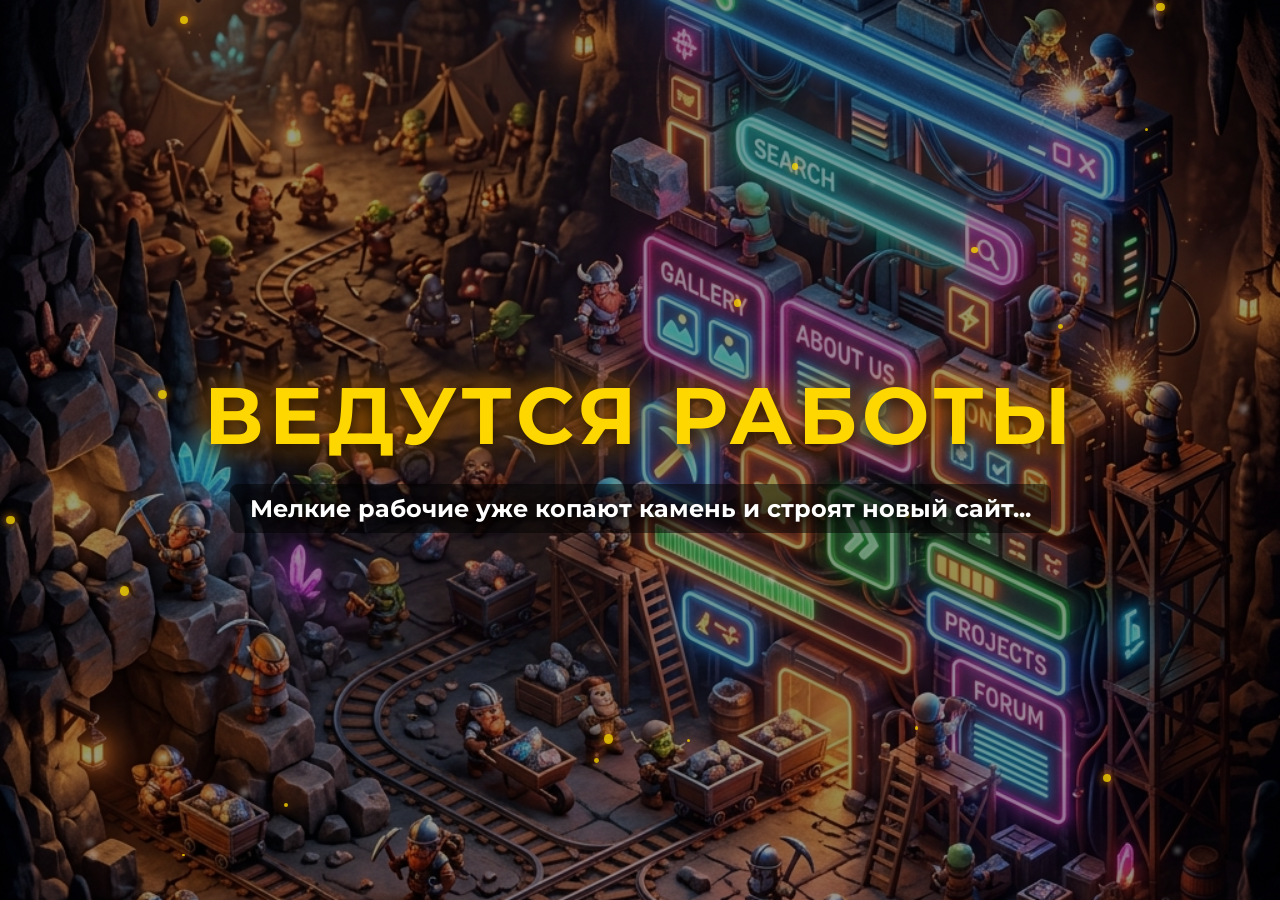
==== commit 1dc8d1b5: "обнова" ====
--- a/index.html
+++ b/index.html
@@ -3,49 +3,21 @@
 <head>
     <meta charset="UTF-8">
     <meta name="viewport" content="width=device-width, initial-scale=1.0">
-    <title>ПРОЕКЦИЯ БУДУЩЕГО</title>
+    <title>ВЕДУТСЯ РАБОТЫ</title>
     <link rel="stylesheet" href="style.css">
-    <link href="https://fonts.googleapis.com/css2?family=Share+Tech+Mono&family=Orbitron:wght@400;700;900&display=swap" rel="stylesheet">
+    <link href="https://fonts.googleapis.com/css2?family=Montserrat:wght@900&display=swap" rel="stylesheet">
 </head>
 <body>
-    <div id="glitch-overlay"></div>
+    <div class="overlay"></div>
     
-    <div class="cyber-container">
-        <!-- Декоративные элементы интерфейса -->
-        <div class="hud-top-left">SYS.CORE // v9.9.0 // 2077</div>
-        <div class="hud-top-right">[ СИНХРОНИЗАЦИЯ ПОТОКА: <span id="sync-status" class="blink">АКТИВНА</span> ]</div>
-        <div class="hud-bottom-left">УГРОЗА: МИНИМАЛЬНАЯ</div>
-        <div class="hud-bottom-right" id="clock">00:00:00:00</div>
+    <!-- Искры и строительная пыль -->
+    <div id="dust-container"></div>
 
-        <div class="content-wrapper">
-            <!-- Главный заголовок -->
-            <div class="glitch-wrapper">
-                <h1 class="cyber-glitch" data-text="AUREXIS NEXUS">AUREXIS NEXUS</h1>
-            </div>
-            
-            <div class="cyber-separator"></div>
-            
-            <div class="typing-container">
-                <p id="typewriter"></p><span class="cursor">_</span>
-            </div>
-
-            <!-- Интерфейс сканера -->
-            <div class="scanner-box">
-                <div class="scanner-line"></div>
-                <div class="data-stream">
-                    <p>ИНИЦИАЛИЗАЦИЯ НЕЙРОИНТЕРФЕЙСА...</p>
-                    <p class="delayed-1">СКАНИРОВАНИЕ БИОМЕТРИИ...</p>
-                    <p class="delayed-2">ДОСТУП К АРХИВАМ БУДУЩЕГО ОТКРЫТ.</p>
-                </div>
-            </div>
-
-            <!-- "Кнопка" -->
-            <div class="cyber-btn" onclick="triggerGlitch()">
-                <span>[ ПРИНЯТЬ ПЕРЕДАЧУ ]</span>
-            </div>
-        </div>
+    <div class="content">
+        <h1 class="construction-text">ВЕДУТСЯ РАБОТЫ</h1>
+        <p class="sub-text">Мелкие рабочие уже копают камень и строят новый сайт...</p>
     </div>
-
+    
     <script src="script.js"></script>
 </body>
 </html>
--- a/style.css
+++ b/style.css
@@ -5,231 +5,80 @@
 }
 
 body {
-    background-color: #030305;
-    color: #00ffcc;
-    font-family: 'Share Tech Mono', monospace;
+    /* Наш сгенерированный фон с рабочими */
+    background-image: url('bg.png');
+    background-size: cover;
+    background-position: center;
+    background-repeat: no-repeat;
     height: 100vh;
-    overflow: hidden;
-    position: relative;
-    background-image: 
-        linear-gradient(rgba(0, 255, 204, 0.05) 1px, transparent 1px),
-        linear-gradient(90deg, rgba(0, 255, 204, 0.05) 1px, transparent 1px);
-    background-size: 30px 30px;
-}
-
-/* Глитч-эффект поверх экрана */
-#glitch-overlay {
-    position: fixed;
-    top: 0;
-    left: 0;
-    width: 100vw;
-    height: 100vh;
-    background: url('data:image/svg+xml;utf8,%3Csvg viewBox=%220 0 200 200%22 xmlns=%22http://www.w3.org/2000/svg%22%3E%3Cfilter id=%22noiseFilter%22%3E%3CfeTurbulence type=%22fractalNoise%22 baseFrequency=%220.65%22 numOctaves=%223%22 stitchTiles=%22stitch%22/%3E%3C/filter%3E%3Crect width=%22100%25%22 height=%22100%25%22 filter=%22url(%23noiseFilter)%22 opacity=%220.05%22/%3E%3C/svg%3E');
-    pointer-events: none;
-    z-index: 100;
-    opacity: 0.8;
-}
-
-/* Элементы HUD (интерфейса) */
-.hud-top-left, .hud-top-right, .hud-bottom-left, .hud-bottom-right {
-    position: absolute;
-    color: #00ffcc;
-    font-size: 0.8rem;
-    opacity: 0.6;
-    letter-spacing: 2px;
-    z-index: 10;
-}
-
-.hud-top-left { top: 20px; left: 20px; }
-.hud-top-right { top: 20px; right: 20px; }
-.hud-bottom-left { bottom: 20px; left: 20px; }
-.hud-bottom-right { bottom: 20px; right: 20px; }
-
-.blink { animation: blink 1.5s infinite; }
-@keyframes blink { 0%, 100% { opacity: 1; } 50% { opacity: 0; } }
-
-/* Контейнер */
-.cyber-container {
-    width: 100%;
-    height: 100%;
+    font-family: 'Montserrat', sans-serif;
     display: flex;
     justify-content: center;
     align-items: center;
-    flex-direction: column;
+    overflow: hidden;
+    position: relative;
+    background-color: #111;
 }
 
-.content-wrapper {
-    text-align: center;
-    max-width: 800px;
-    padding: 40px;
-    background: rgba(0, 10, 15, 0.6);
-    border: 1px solid #00ffcc;
-    box-shadow: 0 0 15px rgba(0, 255, 204, 0.2), inset 0 0 20px rgba(0, 255, 204, 0.1);
-    position: relative;
+/* Слегка затемняем фон, чтобы текст читался лучше */
+.overlay {
+    position: absolute;
+    top: 0; left: 0;
+    width: 100%; height: 100%;
+    background: rgba(0, 0, 0, 0.4);
+    z-index: 1;
 }
 
-.content-wrapper::before, .content-wrapper::after {
-    content: '';
-    position: absolute;
-    width: 20px;
-    height: 20px;
-    border: 2px solid #00ffcc;
-    transition: all 0.3s;
-}
-.content-wrapper::before { top: -2px; left: -2px; border-right: none; border-bottom: none; }
-.content-wrapper::after { bottom: -2px; right: -2px; border-left: none; border-top: none; }
-
-/* Заголовок (Шрифт Orbitron) */
-.glitch-wrapper { margin-bottom: 20px; }
-
-.cyber-glitch {
-    font-family: 'Orbitron', sans-serif;
-    font-size: 4rem;
-    font-weight: 900;
-    color: #fff;
-    text-shadow: 0 0 10px #00ffcc, 0 0 20px #00ffcc;
+.content {
     position: relative;
-    letter-spacing: 8px;
+    z-index: 10;
+    text-align: center;
 }
 
-.cyber-glitch::before, .cyber-glitch::after {
-    content: attr(data-text);
-    position: absolute;
-    top: 0;
-    left: 0;
-    width: 100%;
-    height: 100%;
-    background: #030305;
+.construction-text {
+    font-size: 5rem;
+    color: #ffd700;
+    text-transform: uppercase;
+    text-shadow: 0 5px 15px rgba(0, 0, 0, 0.8), 0 0 30px #ff8c00;
+    letter-spacing: 5px;
+    margin-bottom: 20px;
+    /* Анимация удара кирки */
+    animation: hammerImpact 2s infinite ease-in-out;
 }
 
-.cyber-glitch::before {
-    left: 2px;
-    text-shadow: -2px 0 #ff003c;
-    clip: rect(24px, 550px, 90px, 0);
-    animation: glitch-anim 3s infinite linear alternate-reverse;
+@keyframes hammerImpact {
+    0%, 90% { transform: scale(1); }
+    95% { transform: scale(0.95) translateY(5px); } 
+    100% { transform: scale(1); }
 }
 
-.cyber-glitch::after {
-    left: -2px;
-    text-shadow: -2px 0 #00ffcc;
-    clip: rect(85px, 550px, 140px, 0);
-    animation: glitch-anim 2.5s infinite linear alternate-reverse;
+.sub-text {
+    font-size: 1.5rem;
+    color: #fff;
+    text-shadow: 0 2px 10px #000;
+    font-weight: bold;
+    background: rgba(0,0,0,0.5);
+    padding: 10px 20px;
+    border-radius: 8px;
+    display: inline-block;
 }
 
-@keyframes glitch-anim {
-    0% { clip: rect(4px, 9999px, 83px, 0); }
-    20% { clip: rect(61px, 9999px, 17px, 0); }
-    40% { clip: rect(98px, 9999px, 98px, 0); }
-    60% { clip: rect(13px, 9999px, 20px, 0); }
-    80% { clip: rect(75px, 9999px, 34px, 0); }
-    100% { clip: rect(22px, 9999px, 56px, 0); }
+/* Пыль от стройки */
+#dust-container {
+    position: absolute;
+    top: 0; left: 0; width: 100%; height: 100%;
+    z-index: 2;
+    pointer-events: none;
 }
-
-.cyber-separator {
-    height: 1px;
-    background: #00ffcc;
-    width: 100%;
-    margin: 20px 0;
-    box-shadow: 0 0 10px #00ffcc;
-    position: relative;
+.dust {
+    position: absolute;
+    background: rgba(255, 255, 255, 0.3);
+    border-radius: 50%;
+    animation: drift 5s linear infinite;
+    filter: blur(2px);
 }
-
-.cyber-separator::before {
-    content: '';
-    position: absolute;
-    top: -2px;
-    left: 50%;
-    transform: translateX(-50%);
-    width: 50px;
-    height: 5px;
-    background: #ff003c;
-    box-shadow: 0 0 10px #ff003c;
+@keyframes drift {
+    0% { transform: translateY(0) translateX(0); opacity: 0; }
+    50% { opacity: 1; }
+    100% { transform: translateY(-100px) translateX(50px) scale(2); opacity: 0; }
 }
-
-/* Текст */
-.typing-container {
-    font-size: 1.2rem;
-    line-height: 1.6;
-    margin-bottom: 30px;
-    min-height: 60px;
-    color: #fff;
-}
-.cursor { animation: blink 1s infinite; }
-
-/* Сканер */
-.scanner-box {
-    border: 1px solid rgba(0, 255, 204, 0.3);
-    padding: 15px;
-    background: rgba(0, 0, 0, 0.5);
-    margin-bottom: 30px;
-    position: relative;
-    overflow: hidden;
-    height: 100px;
-    text-align: left;
-}
-
-.scanner-line {
-    position: absolute;
-    top: 0;
-    left: 0;
-    width: 100%;
-    height: 2px;
-    background: #00ffcc;
-    box-shadow: 0 0 15px #00ffcc;
-    animation: scan 3s infinite linear;
-}
-
-@keyframes scan {
-    0% { top: 0; opacity: 0; }
-    10% { opacity: 1; }
-    90% { opacity: 1; }
-    100% { top: 100%; opacity: 0; }
-}
-
-.data-stream p {
-    font-size: 0.9rem;
-    color: #00ffcc;
-    margin-bottom: 5px;
-    opacity: 0;
-    animation: fadeInData 0.1s forwards;
-}
-
-.data-stream .delayed-1 { animation-delay: 1.5s; }
-.data-stream .delayed-2 { animation-delay: 3s; color: #ff003c; }
-
-@keyframes fadeInData { to { opacity: 0.7; } }
-
-/* Кнопка */
-.cyber-btn {
-    display: inline-block;
-    padding: 15px 30px;
-    border: 1px solid #00ffcc;
-    color: #00ffcc;
-    font-family: 'Orbitron', sans-serif;
-    text-transform: uppercase;
-    letter-spacing: 3px;
-    cursor: pointer;
-    position: relative;
-    background: transparent;
-    transition: all 0.2s;
-}
-
-.cyber-btn:hover {
-    background: rgba(0, 255, 204, 0.2);
-    box-shadow: 0 0 15px rgba(0, 255, 204, 0.5);
-    color: #fff;
-}
-
-.cyber-btn:active {
-    transform: scale(0.95);
-}
-
-.cyber-btn::after {
-    content: '';
-    position: absolute;
-    bottom: -5px;
-    right: -5px;
-    width: 15px;
-    height: 15px;
-    background: #ff003c;
-}
